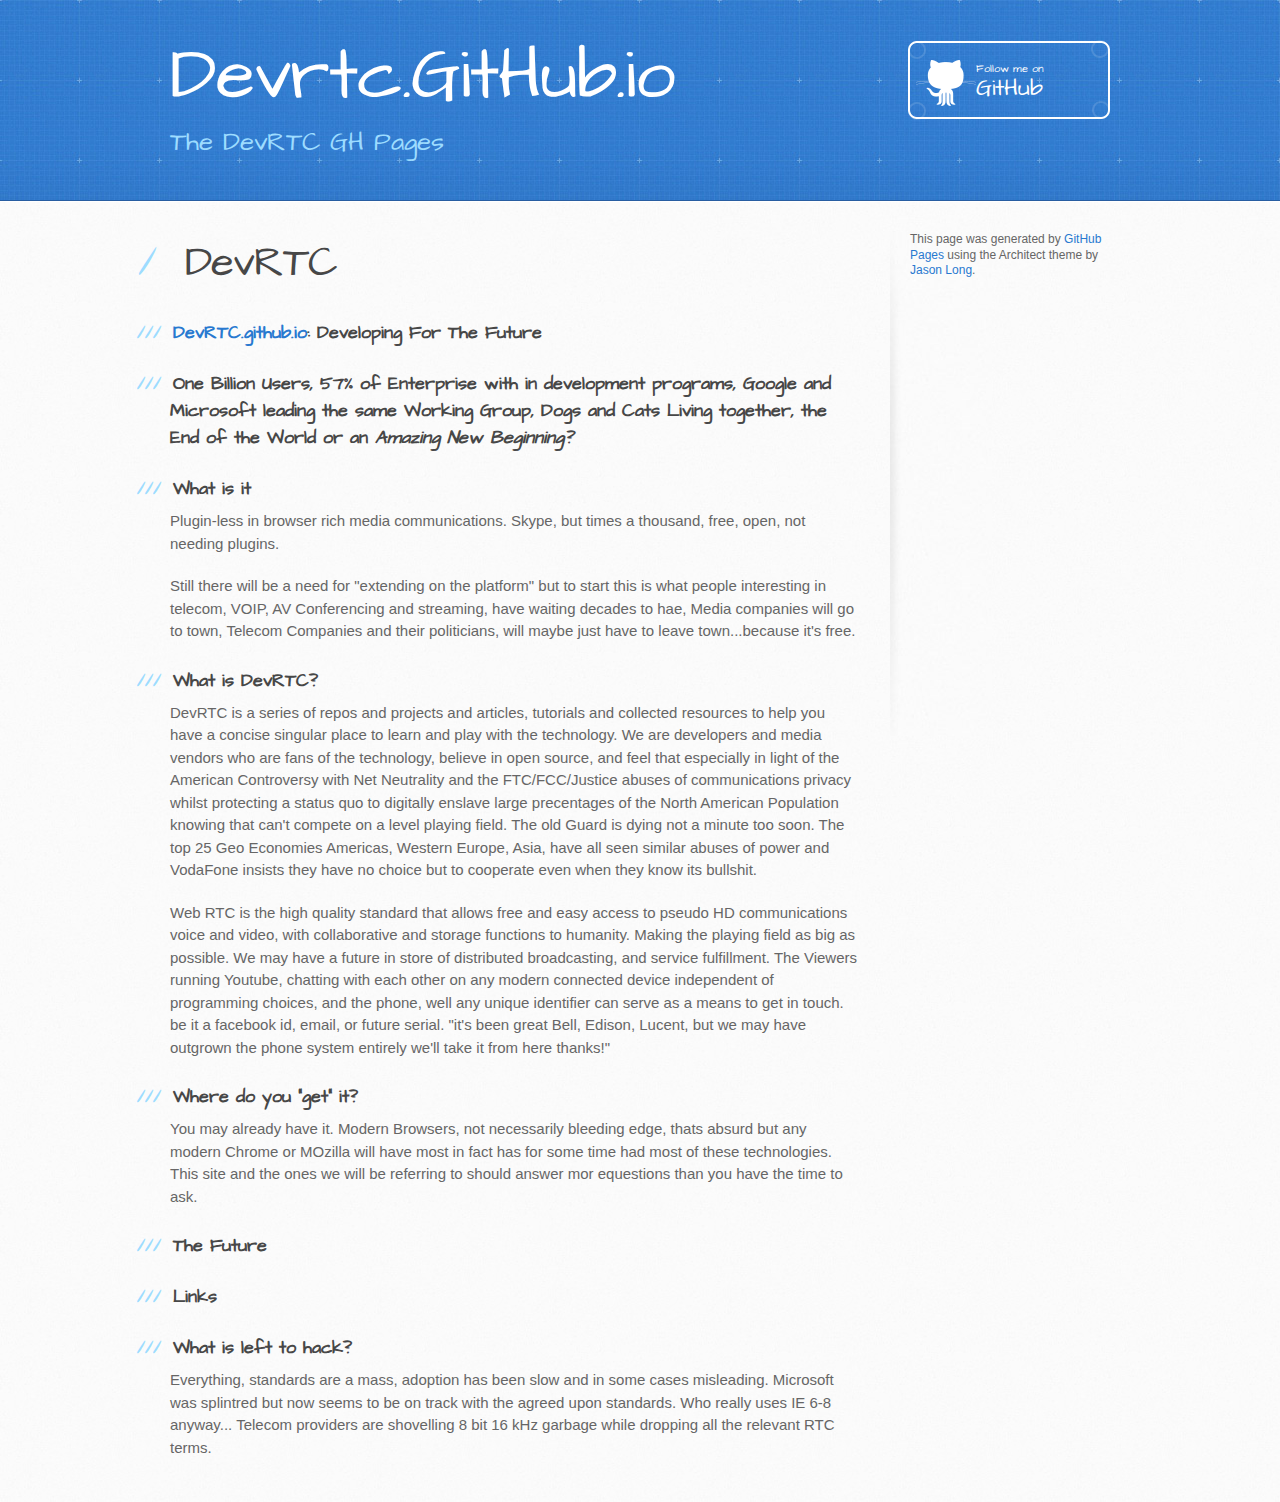
==== index.html @ 4e36e079 "Replace master branch with page content via GitHub" ====
<!DOCTYPE html>
<html>
  <head>
    <meta charset='utf-8'>
    <meta http-equiv="X-UA-Compatible" content="chrome=1">
    <meta name="viewport" content="width=device-width, initial-scale=1, maximum-scale=1">
    <link href='https://fonts.googleapis.com/css?family=Architects+Daughter' rel='stylesheet' type='text/css'>
    <link rel="stylesheet" type="text/css" href="stylesheets/stylesheet.css" media="screen">
    <link rel="stylesheet" type="text/css" href="stylesheets/pygment_trac.css" media="screen">
    <link rel="stylesheet" type="text/css" href="stylesheets/print.css" media="print">

    <!--[if lt IE 9]>
    <script src="//html5shiv.googlecode.com/svn/trunk/html5.js"></script>
    <![endif]-->

    <title>Devrtc.GitHub.io by devrtc</title>
  </head>

  <body>
    <header>
      <div class="inner">
        <h1>Devrtc.GitHub.io</h1>
        <h2>The DevRTC GH Pages</h2>
        <a href="https://github.com/devrtc" class="button"><small>Follow me on</small> GitHub</a>
      </div>
    </header>

    <div id="content-wrapper">
      <div class="inner clearfix">
        <section id="main-content">
          <h1>
<a id="devrtc" class="anchor" href="#devrtc" aria-hidden="true"><span class="octicon octicon-link"></span></a>DevRTC</h1>

<h3>
<a id="devrtcgithubio-developing-for-the-future" class="anchor" href="#devrtcgithubio-developing-for-the-future" aria-hidden="true"><span class="octicon octicon-link"></span></a>
<a href="//devrtc.github.io">DevRTC.github.io</a>: Developing For The Future</h3>

<h3>
<a id="one-billion-users-57-of-enterprise-with-in-development-programs-google-and-microsoft-leading-the-same-working-group-dogs-and-cats-living-together-the-end-of-the-world-or-an-amazing-new-beginning" class="anchor" href="#one-billion-users-57-of-enterprise-with-in-development-programs-google-and-microsoft-leading-the-same-working-group-dogs-and-cats-living-together-the-end-of-the-world-or-an-amazing-new-beginning" aria-hidden="true"><span class="octicon octicon-link"></span></a>One Billion Users, 57% of Enterprise with in development programs, Google and Microsoft leading the same Working Group, Dogs and Cats Living together, the End of the World or an <i>Amazing New Beginning?</i>
</h3>

<h3>
<a id="what-is-it" class="anchor" href="#what-is-it" aria-hidden="true"><span class="octicon octicon-link"></span></a>What is it</h3>

<p>Plugin-less in browser rich media communications. Skype, but times a thousand, free, open, not needing plugins. </p>

<p>Still there will be a need for "extending on the platform" but to start this is what people interesting in telecom, VOIP, AV Conferencing and streaming, have waiting decades to hae, Media companies will go to town, Telecom Companies and their politicians, will maybe just have to leave town...because it's free.</p>

<h3>
<a id="what-is-devrtc" class="anchor" href="#what-is-devrtc" aria-hidden="true"><span class="octicon octicon-link"></span></a>What is DevRTC?</h3>

<p>DevRTC is a series of repos and projects and articles, tutorials and collected resources to help you have a concise singular place to learn and play with the technology. We are developers and media vendors who are fans of the technology, believe in open source, and feel that especially in light of the American Controversy with Net Neutrality and the FTC/FCC/Justice abuses of communications privacy whilst protecting a status quo to digitally enslave large precentages of the North American Population knowing that can't compete on a level playing field. The old Guard is dying not a minute too soon. The top 25 Geo Economies Americas, Western Europe, Asia, have all seen similar abuses of power and VodaFone insists they have no choice but to cooperate even when they know its bullshit. </p>

<p>Web RTC is the high quality standard that allows free and easy access to pseudo HD communications voice and video, with collaborative and storage functions to humanity. Making the playing field as big as possible. We may have a future in store of distributed broadcasting, and service fulfillment. The Viewers running Youtube, chatting with each other on any modern connected device independent of programming choices, and the phone, well any unique identifier can serve as a means to get in touch. be it a facebook id, email, or future serial. "it's been great Bell, Edison, Lucent, but we may have outgrown the phone system entirely we'll take it from here thanks!"  </p>

<h3>
<a id="where-do-you-get-it" class="anchor" href="#where-do-you-get-it" aria-hidden="true"><span class="octicon octicon-link"></span></a>Where do you "get" it?</h3>

<p>You may already have it. Modern Browsers, not necessarily bleeding edge, thats absurd but any modern Chrome or MOzilla will have most in fact has for some time had most of these technologies. This site and the ones we will be referring to should answer mor equestions than you have the time to ask.</p>

<h3>
<a id="the-future" class="anchor" href="#the-future" aria-hidden="true"><span class="octicon octicon-link"></span></a>The Future</h3>

<h3>
<a id="links" class="anchor" href="#links" aria-hidden="true"><span class="octicon octicon-link"></span></a>Links</h3>

<h3>
<a id="what-is-left-to-hack" class="anchor" href="#what-is-left-to-hack" aria-hidden="true"><span class="octicon octicon-link"></span></a>What is left to hack?</h3>

<p>Everything, standards are a mass, adoption has been slow and in some cases misleading. Microsoft was splintred but now seems to be on track with the agreed upon standards. Who really uses IE 6-8 anyway...  Telecom providers are shovelling 8 bit 16 kHz garbage while dropping all the relevant RTC terms. </p>
        </section>

        <aside id="sidebar">


          <p>This page was generated by <a href="https://pages.github.com">GitHub Pages</a> using the Architect theme by <a href="https://twitter.com/jasonlong">Jason Long</a>.</p>
        </aside>
      </div>
    </div>

  
  </body>
</html>
---- stylesheets/stylesheet.css ----
/*! normalize.css v3.0.2 | MIT License | git.io/normalize */

/**
 * 1. Set default font family to sans-serif.
 * 2. Prevent iOS text size adjust after orientation change, without disabling
 *    user zoom.
 */

html {
  font-family: sans-serif; /* 1 */
  -ms-text-size-adjust: 100%; /* 2 */
  -webkit-text-size-adjust: 100%; /* 2 */
}

/**
 * Remove default margin.
 */

body {
  margin: 0;
}

/* HTML5 display definitions
   ========================================================================== */

/**
 * Correct `block` display not defined for any HTML5 element in IE 8/9.
 * Correct `block` display not defined for `details` or `summary` in IE 10/11
 * and Firefox.
 * Correct `block` display not defined for `main` in IE 11.
 */

article,
aside,
details,
figcaption,
figure,
footer,
header,
hgroup,
main,
menu,
nav,
section,
summary {
  display: block;
}

/**
 * 1. Correct `inline-block` display not defined in IE 8/9.
 * 2. Normalize vertical alignment of `progress` in Chrome, Firefox, and Opera.
 */

audio,
canvas,
progress,
video {
  display: inline-block; /* 1 */
  vertical-align: baseline; /* 2 */
}

/**
 * Prevent modern browsers from displaying `audio` without controls.
 * Remove excess height in iOS 5 devices.
 */

audio:not([controls]) {
  display: none;
  height: 0;
}

/**
 * Address `[hidden]` styling not present in IE 8/9/10.
 * Hide the `template` element in IE 8/9/11, Safari, and Firefox < 22.
 */

[hidden],
template {
  display: none;
}

/* Links
   ========================================================================== */

/**
 * Remove the gray background color from active links in IE 10.
 */

a {
  background-color: transparent;
}

/**
 * Improve readability when focused and also mouse hovered in all browsers.
 */

a:active,
a:hover {
  outline: 0;
}

/* Text-level semantics
   ========================================================================== */

/**
 * Address styling not present in IE 8/9/10/11, Safari, and Chrome.
 */

abbr[title] {
  border-bottom: 1px dotted;
}

/**
 * Address style set to `bolder` in Firefox 4+, Safari, and Chrome.
 */

b,
strong {
  font-weight: bold;
}

/**
 * Address styling not present in Safari and Chrome.
 */

dfn {
  font-style: italic;
}

/**
 * Address variable `h1` font-size and margin within `section` and `article`
 * contexts in Firefox 4+, Safari, and Chrome.
 */

h1 {
  font-size: 2em;
  margin: 0.67em 0;
}

/**
 * Address styling not present in IE 8/9.
 */

mark {
  background: #ff0;
  color: #000;
}

/**
 * Address inconsistent and variable font size in all browsers.
 */

small {
  font-size: 80%;
}

/**
 * Prevent `sub` and `sup` affecting `line-height` in all browsers.
 */

sub,
sup {
  font-size: 75%;
  line-height: 0;
  position: relative;
  vertical-align: baseline;
}

sup {
  top: -0.5em;
}

sub {
  bottom: -0.25em;
}

/* Embedded content
   ========================================================================== */

/**
 * Remove border when inside `a` element in IE 8/9/10.
 */

img {
  border: 0;
}

/**
 * Correct overflow not hidden in IE 9/10/11.
 */

svg:not(:root) {
  overflow: hidden;
}

/* Grouping content
   ========================================================================== */

/**
 * Address margin not present in IE 8/9 and Safari.
 */

figure {
  margin: 1em 40px;
}

/**
 * Address differences between Firefox and other browsers.
 */

hr {
  -moz-box-sizing: content-box;
  box-sizing: content-box;
  height: 0;
}

/**
 * Contain overflow in all browsers.
 */

pre {
  overflow: auto;
}

/**
 * Address odd `em`-unit font size rendering in all browsers.
 */

code,
kbd,
pre,
samp {
  font-family: monospace, monospace;
  font-size: 1em;
}

/* Forms
   ========================================================================== */

/**
 * Known limitation: by default, Chrome and Safari on OS X allow very limited
 * styling of `select`, unless a `border` property is set.
 */

/**
 * 1. Correct color not being inherited.
 *    Known issue: affects color of disabled elements.
 * 2. Correct font properties not being inherited.
 * 3. Address margins set differently in Firefox 4+, Safari, and Chrome.
 */

button,
input,
optgroup,
select,
textarea {
  color: inherit; /* 1 */
  font: inherit; /* 2 */
  margin: 0; /* 3 */
}

/**
 * Address `overflow` set to `hidden` in IE 8/9/10/11.
 */

button {
  overflow: visible;
}

/**
 * Address inconsistent `text-transform` inheritance for `button` and `select`.
 * All other form control elements do not inherit `text-transform` values.
 * Correct `button` style inheritance in Firefox, IE 8/9/10/11, and Opera.
 * Correct `select` style inheritance in Firefox.
 */

button,
select {
  text-transform: none;
}

/**
 * 1. Avoid the WebKit bug in Android 4.0.* where (2) destroys native `audio`
 *    and `video` controls.
 * 2. Correct inability to style clickable `input` types in iOS.
 * 3. Improve usability and consistency of cursor style between image-type
 *    `input` and others.
 */

button,
html input[type="button"], /* 1 */
input[type="reset"],
input[type="submit"] {
  -webkit-appearance: button; /* 2 */
  cursor: pointer; /* 3 */
}

/**
 * Re-set default cursor for disabled elements.
 */

button[disabled],
html input[disabled] {
  cursor: default;
}

/**
 * Remove inner padding and border in Firefox 4+.
 */

button::-moz-focus-inner,
input::-moz-focus-inner {
  border: 0;
  padding: 0;
}

/**
 * Address Firefox 4+ setting `line-height` on `input` using `!important` in
 * the UA stylesheet.
 */

input {
  line-height: normal;
}

/**
 * It's recommended that you don't attempt to style these elements.
 * Firefox's implementation doesn't respect box-sizing, padding, or width.
 *
 * 1. Address box sizing set to `content-box` in IE 8/9/10.
 * 2. Remove excess padding in IE 8/9/10.
 */

input[type="checkbox"],
input[type="radio"] {
  box-sizing: border-box; /* 1 */
  padding: 0; /* 2 */
}

/**
 * Fix the cursor style for Chrome's increment/decrement buttons. For certain
 * `font-size` values of the `input`, it causes the cursor style of the
 * decrement button to change from `default` to `text`.
 */

input[type="number"]::-webkit-inner-spin-button,
input[type="number"]::-webkit-outer-spin-button {
  height: auto;
}

/**
 * 1. Address `appearance` set to `searchfield` in Safari and Chrome.
 * 2. Address `box-sizing` set to `border-box` in Safari and Chrome
 *    (include `-moz` to future-proof).
 */

input[type="search"] {
  -webkit-appearance: textfield; /* 1 */
  -moz-box-sizing: content-box;
  -webkit-box-sizing: content-box; /* 2 */
  box-sizing: content-box;
}

/**
 * Remove inner padding and search cancel button in Safari and Chrome on OS X.
 * Safari (but not Chrome) clips the cancel button when the search input has
 * padding (and `textfield` appearance).
 */

input[type="search"]::-webkit-search-cancel-button,
input[type="search"]::-webkit-search-decoration {
  -webkit-appearance: none;
}

/**
 * Define consistent border, margin, and padding.
 */

fieldset {
  border: 1px solid #c0c0c0;
  margin: 0 2px;
  padding: 0.35em 0.625em 0.75em;
}

/**
 * 1. Correct `color` not being inherited in IE 8/9/10/11.
 * 2. Remove padding so people aren't caught out if they zero out fieldsets.
 */

legend {
  border: 0; /* 1 */
  padding: 0; /* 2 */
}

/**
 * Remove default vertical scrollbar in IE 8/9/10/11.
 */

textarea {
  overflow: auto;
}

/**
 * Don't inherit the `font-weight` (applied by a rule above).
 * NOTE: the default cannot safely be changed in Chrome and Safari on OS X.
 */

optgroup {
  font-weight: bold;
}

/* Tables
   ========================================================================== */

/**
 * Remove most spacing between table cells.
 */

table {
  border-collapse: collapse;
  border-spacing: 0;
}

td,
th {
  padding: 0;
}

/* LAYOUT STYLES */
body {
  font-size: 15px;
  line-height: 1.5;
  background: #fafafa url(../images/body-bg.jpg) 0 0 repeat;
  font-family: 'Helvetica Neue', Helvetica, Arial, serif;
  font-weight: 400;
  color: #666;
}

p {
  margin-top: 0;
}

a {
  color: #2879d0;
}
a:hover {
  color: #2268b2;
}

header {
  padding-top: 40px;
  padding-bottom: 40px;
  font-family: 'Architects Daughter', 'Helvetica Neue', Helvetica, Arial, serif;
  background: #2e7bcf url(../images/header-bg.jpg) 0 0 repeat-x;
  border-bottom: solid 1px #275da1;
}

header h1 {
  letter-spacing: -1px;
  font-size: 72px;
  font-weight: normal;
  color: #fff;
  line-height: 1;
  margin-top: 0;
  margin-bottom: 0.2em;
  width: 540px;
}

header h2 {
  font-size: 26px;
  color: #9ddcff;
  font-weight: normal;
  line-height: 1.3;
  width: 540px;
  letter-spacing: 0;
  margin-top: 0;
  margin-bottom: 0;
}

.inner {
  position: relative;
  width: 940px;
  margin: 0 auto;
}

#content-wrapper {
  border-top: solid 1px #fff;
  padding-top: 30px;
}

#main-content {
  width: 690px;
  float: left;
}

#main-content img {
  max-width: 100%;
}

aside#sidebar {
  width: 200px;
  padding-left: 20px;
  min-height: 504px;
  float: right;
  background: transparent url(../images/sidebar-bg.jpg) 0 0 no-repeat;
  font-size: 12px;
  line-height: 1.3;
}

aside#sidebar p.repo-owner,
aside#sidebar p.repo-owner a {
  font-weight: bold;
}

#downloads {
  margin-bottom: 40px;
}

a.button {
  width: 134px;
  height: 58px;
  line-height: 1.2;
  font-size: 23px;
  color: #fff;
  padding-left: 68px;
  padding-top: 22px;
  font-family: 'Architects Daughter', 'Helvetica Neue', Helvetica, Arial, serif;
}
a.button small {
  display: block;
  font-size: 11px;
}
header a.button {
  position: absolute;
  right: 0;
  top: 0;
  background: transparent url(../images/github-button.png) 0 0 no-repeat;
}
aside a.button {
  width: 138px;
  padding-left: 64px;
  display: block;
  background: transparent url(../images/download-button.png) 0 0 no-repeat;
  margin-bottom: 20px;
  font-size: 21px;
}

code, pre {
  font-family: Monaco, "Bitstream Vera Sans Mono", "Lucida Console", Terminal, monospace;
  color: #222;
  margin-bottom: 30px;
  font-size: 13px;
}

code {
  background-color: #f2f8fc;
  border: solid 1px #dbe7f3;
  padding: 0 3px;
}

pre {
  padding: 20px;
  background: #fff;
  text-shadow: none;
  overflow: auto;
  border: solid 1px #f2f2f2;
}
pre code {
  color: #2879d0;
  background-color: #fff;
  border: none;
  padding: 0;
}

ul, ol, dl {
  margin-bottom: 20px;
}


/* COMMON STYLES */

hr {
  height: 0;
  margin-top: 1em;
  margin-bottom: 1em;
  border: 0;
  border-top: solid 1px #ddd;
}

table {
  width: 100%;
  border: 1px solid #ebebeb;
}

th {
  font-weight: 500;
}

td {
  border: 1px solid #ebebeb;
  text-align: center;
  font-weight: 300;
}

form {
  background: #f2f2f2;
  padding: 20px;

}


/* GENERAL ELEMENT TYPE STYLES */

#main-content h1 {
  font-family: 'Architects Daughter', 'Helvetica Neue', Helvetica, Arial, serif;
  font-size: 2.8em;
  font-weight: normal;
  letter-spacing: -1px;
  margin-top: 0;
  margin-bottom: 0;
  color: #474747;
  text-indent: 6px;
}

#main-content h1:before {
  content: "/";
  color: #9ddcff;
  padding-right: 0.3em;
  margin-left: -0.9em;
}

#main-content h2 {
  font-family: 'Architects Daughter', 'Helvetica Neue', Helvetica, Arial, serif;
  font-size: 22px;
  font-weight: bold;
  margin-bottom: 8px;
  color: #474747;
  text-indent: 4px;
}
#main-content h2:before {
  content: "//";
  color: #9ddcff;
  padding-right: 0.3em;
  margin-left: -1.5em;
}

#main-content h3 {
  font-family: 'Architects Daughter', 'Helvetica Neue', Helvetica, Arial, serif;
  font-size: 18px;
  font-weight: bold;
  margin-top: 24px;
  margin-bottom: 8px;
  color: #474747;
  text-indent: 3px;
}

#main-content h3:before {
  content: "///";
  color: #9ddcff;
  padding-right: 0.3em;
  margin-left: -2em;
}

#main-content h4 {
  font-family: 'Architects Daughter', 'Helvetica Neue', Helvetica, Arial, serif;
  font-size: 15px;
  font-weight: bold;
  margin-bottom: 8px;
  color: #474747;
  text-indent: 3px;
}

h4:before {
  content: "////";
  color: #9ddcff;
  padding-right: 0.3em;
  margin-left: -2.8em;
}

#main-content h5 {
  font-family: 'Architects Daughter', 'Helvetica Neue', Helvetica, Arial, serif;
  font-size: 14px;
  margin-bottom: 8px;
  color: #474747;
  text-indent: 3px;
}
h5:before {
  content: "/////";
  color: #9ddcff;
  padding-right: 0.3em;
  margin-left: -3.2em;
}

#main-content h6 {
  font-family: 'Architects Daughter', 'Helvetica Neue', Helvetica, Arial, serif;
  font-size: .8em;
  margin-bottom: 8px;
  color: #474747;
  text-indent: 3px;
}
h6:before {
  content: "//////";
  color: #9ddcff;
  padding-right: 0.3em;
  margin-left: -3.7em;
}

p {
  margin-bottom: 20px;
}

a {
  text-decoration: none;
}

p a {
  font-weight: 400;
}

blockquote {
  font-size: 1.6em;
  border-left: 10px solid #e9e9e9;
  margin-bottom: 20px;
  padding: 0 0 0 30px;
}

ul {
  list-style: disc inside;
  padding-left: 20px;
}

ol {
  list-style: decimal inside;
  padding-left: 3px;
}

dl dd {
  font-style: italic;
  font-weight: 100;
}

footer {
  background: transparent url('../images/hr.png') 0 0 no-repeat;
  margin-top: 40px;
  padding-top: 20px;
  padding-bottom: 30px;
  font-size: 13px;
  color: #aaa;
}

footer a {
  color: #666;
}
footer a:hover {
  color: #444;
}

/* MISC */
.clearfix:after {
  clear: both;
  content: '.';
  display: block;
  visibility: hidden;
  height: 0;
}

.clearfix {display: inline-block;}
* html .clearfix {height: 1%;}
.clearfix {display: block;}

/* #Media Queries
================================================== */

/* Smaller than standard 960 (devices and browsers) */
@media only screen and (max-width: 959px) {}

/* Tablet Portrait size to standard 960 (devices and browsers) */
@media only screen and (min-width: 768px) and (max-width: 959px) {
  .inner {
    width: 740px;
  }
  header h1, header h2 {
    width: 340px;
  }
  header h1 {
    font-size: 60px;
  }
  header h2 {
    font-size: 30px;
  }
  #main-content {
    width: 490px;
  }
  #main-content h1:before,
  #main-content h2:before,
  #main-content h3:before,
  #main-content h4:before,
  #main-content h5:before,
  #main-content h6:before {
    content: none;
    padding-right: 0;
    margin-left: 0;
  }
}

/* All Mobile Sizes (devices and browser) */
@media only screen and (max-width: 767px) {
  .inner {
    width: 93%;
  }
  header {
    padding: 20px 0;
  }
  header .inner {
    position: relative;
  }
  header h1, header h2 {
    width: 100%;
  }
  header h1 {
    font-size: 48px;
  }
  header h2 {
    font-size: 24px;
  }
  header a.button {
    background-image: none;
    width: auto;
    height: auto;
    display: inline-block;
    margin-top: 15px;
    padding: 5px 10px;
    position: relative;
    text-align: center;
    font-size: 13px;
    line-height: 1;
    background-color: #9ddcff;
    color: #2879d0;
    -moz-border-radius: 5px;
    -webkit-border-radius: 5px;
    border-radius: 5px;
  }
  header a.button small {
    font-size: 13px;
    display: inline;
  }
  #main-content,
  aside#sidebar {
    float: none;
    width: 100% ! important;
  }
  aside#sidebar {
    background-image: none;
    margin-top: 20px;
    border-top: solid 1px #ddd;
    padding: 20px 0;
    min-height: 0;
  }
  aside#sidebar a.button {
    display: none;
  }
  #main-content h1:before,
  #main-content h2:before,
  #main-content h3:before,
  #main-content h4:before,
  #main-content h5:before,
  #main-content h6:before {
    content: none;
    padding-right: 0;
    margin-left: 0;
  }
}

/* Mobile Landscape Size to Tablet Portrait (devices and browsers) */
@media only screen and (min-width: 480px) and (max-width: 767px) {}

/* Mobile Portrait Size to Mobile Landscape Size (devices and browsers) */
@media only screen and (max-width: 479px) {}
---- stylesheets/pygment_trac.css ----
.highlight  { background: #ffffff; }
.highlight .c { color: #999988; font-style: italic } /* Comment */
.highlight .err { color: #a61717; background-color: #e3d2d2 } /* Error */
.highlight .k { font-weight: bold } /* Keyword */
.highlight .o { font-weight: bold } /* Operator */
.highlight .cm { color: #999988; font-style: italic } /* Comment.Multiline */
.highlight .cp { color: #999999; font-weight: bold } /* Comment.Preproc */
.highlight .c1 { color: #999988; font-style: italic } /* Comment.Single */
.highlight .cs { color: #999999; font-weight: bold; font-style: italic } /* Comment.Special */
.highlight .gd { color: #000000; background-color: #ffdddd } /* Generic.Deleted */
.highlight .gd .x { color: #000000; background-color: #ffaaaa } /* Generic.Deleted.Specific */
.highlight .ge { font-style: italic } /* Generic.Emph */
.highlight .gr { color: #aa0000 } /* Generic.Error */
.highlight .gh { color: #999999 } /* Generic.Heading */
.highlight .gi { color: #000000; background-color: #ddffdd } /* Generic.Inserted */
.highlight .gi .x { color: #000000; background-color: #aaffaa } /* Generic.Inserted.Specific */
.highlight .go { color: #888888 } /* Generic.Output */
.highlight .gp { color: #555555 } /* Generic.Prompt */
.highlight .gs { font-weight: bold } /* Generic.Strong */
.highlight .gu { color: #800080; font-weight: bold; } /* Generic.Subheading */
.highlight .gt { color: #aa0000 } /* Generic.Traceback */
.highlight .kc { font-weight: bold } /* Keyword.Constant */
.highlight .kd { font-weight: bold } /* Keyword.Declaration */
.highlight .kn { font-weight: bold } /* Keyword.Namespace */
.highlight .kp { font-weight: bold } /* Keyword.Pseudo */
.highlight .kr { font-weight: bold } /* Keyword.Reserved */
.highlight .kt { color: #445588; font-weight: bold } /* Keyword.Type */
.highlight .m { color: #009999 } /* Literal.Number */
.highlight .s { color: #d14 } /* Literal.String */
.highlight .na { color: #008080 } /* Name.Attribute */
.highlight .nb { color: #0086B3 } /* Name.Builtin */
.highlight .nc { color: #445588; font-weight: bold } /* Name.Class */
.highlight .no { color: #008080 } /* Name.Constant */
.highlight .ni { color: #800080 } /* Name.Entity */
.highlight .ne { color: #990000; font-weight: bold } /* Name.Exception */
.highlight .nf { color: #990000; font-weight: bold } /* Name.Function */
.highlight .nn { color: #555555 } /* Name.Namespace */
.highlight .nt { color: #000080 } /* Name.Tag */
.highlight .nv { color: #008080 } /* Name.Variable */
.highlight .ow { font-weight: bold } /* Operator.Word */
.highlight .w { color: #bbbbbb } /* Text.Whitespace */
.highlight .mf { color: #009999 } /* Literal.Number.Float */
.highlight .mh { color: #009999 } /* Literal.Number.Hex */
.highlight .mi { color: #009999 } /* Literal.Number.Integer */
.highlight .mo { color: #009999 } /* Literal.Number.Oct */
.highlight .sb { color: #d14 } /* Literal.String.Backtick */
.highlight .sc { color: #d14 } /* Literal.String.Char */
.highlight .sd { color: #d14 } /* Literal.String.Doc */
.highlight .s2 { color: #d14 } /* Literal.String.Double */
.highlight .se { color: #d14 } /* Literal.String.Escape */
.highlight .sh { color: #d14 } /* Literal.String.Heredoc */
.highlight .si { color: #d14 } /* Literal.String.Interpol */
.highlight .sx { color: #d14 } /* Literal.String.Other */
.highlight .sr { color: #009926 } /* Literal.String.Regex */
.highlight .s1 { color: #d14 } /* Literal.String.Single */
.highlight .ss { color: #990073 } /* Literal.String.Symbol */
.highlight .bp { color: #999999 } /* Name.Builtin.Pseudo */
.highlight .vc { color: #008080 } /* Name.Variable.Class */
.highlight .vg { color: #008080 } /* Name.Variable.Global */
.highlight .vi { color: #008080 } /* Name.Variable.Instance */
.highlight .il { color: #009999 } /* Literal.Number.Integer.Long */

.type-csharp .highlight .k { color: #0000FF }
.type-csharp .highlight .kt { color: #0000FF }
.type-csharp .highlight .nf { color: #000000; font-weight: normal }
.type-csharp .highlight .nc { color: #2B91AF }
.type-csharp .highlight .nn { color: #000000 }
.type-csharp .highlight .s { color: #A31515 }
.type-csharp .highlight .sc { color: #A31515 }
---- stylesheets/print.css ----
html, body, div, span, applet, object, iframe,
h1, h2, h3, h4, h5, h6, p, blockquote, pre,
a, abbr, acronym, address, big, cite, code,
del, dfn, em, img, ins, kbd, q, s, samp,
small, strike, strong, sub, sup, tt, var,
b, u, i, center,
dl, dt, dd, ol, ul, li,
fieldset, form, label, legend,
table, caption, tbody, tfoot, thead, tr, th, td,
article, aside, canvas, details, embed, 
figure, figcaption, footer, header, hgroup, 
menu, nav, output, ruby, section, summary,
time, mark, audio, video {
  margin: 0;
  padding: 0;
  border: 0;
  font-size: 100%;
  font: inherit;
  vertical-align: baseline;
}
/* HTML5 display-role reset for older browsers */
article, aside, details, figcaption, figure, 
footer, header, hgroup, menu, nav, section {
  display: block;
}
body {
  line-height: 1;
}
ol, ul {
  list-style: none;
}
blockquote, q {
  quotes: none;
}
blockquote:before, blockquote:after,
q:before, q:after {
  content: '';
  content: none;
}
table {
  border-collapse: collapse;
  border-spacing: 0;
}
body {
  font-size: 13px;
  line-height: 1.5; 
  font-family: 'Helvetica Neue', Helvetica, Arial, serif;
  color: #000;
}

a {
  color: #d5000d;
  font-weight: bold;
}

header {
  padding-top: 35px;
  padding-bottom: 10px;
}

header h1 {
  font-weight: bold;
  letter-spacing: -1px;
  font-size: 48px;
  color: #303030;
  line-height: 1.2;
}

header h2 {
  letter-spacing: -1px;
  font-size: 24px;
  color: #aaa;
  font-weight: normal;
  line-height: 1.3;
}
#downloads {
  display: none;
}
#main_content {
  padding-top: 20px;
}

code, pre {
  font-family: Monaco, "Bitstream Vera Sans Mono", "Lucida Console", Terminal;
  color: #222;
  margin-bottom: 30px;
  font-size: 12px;
}

code {
  padding: 0 3px;
}

pre {
  border: solid 1px #ddd;
  padding: 20px;
  overflow: auto;
}
pre code {
  padding: 0;
}

ul, ol, dl {
  margin-bottom: 20px;
}


/* COMMON STYLES */

table {
  width: 100%;
  border: 1px solid #ebebeb;
}

th {
  font-weight: 500;
}

td {
  border: 1px solid #ebebeb;
  text-align: center; 
  font-weight: 300;
}

form {
  background: #f2f2f2;
  padding: 20px;
  
}


/* GENERAL ELEMENT TYPE STYLES */

h1 {
  font-size: 2.8em;
} 

h2 {
  font-size: 22px;
  font-weight: bold;
  color: #303030;
  margin-bottom: 8px;
} 

h3 {
  color: #d5000d;
  font-size: 18px;
  font-weight: bold;
  margin-bottom: 8px;
} 
 
h4 {
  font-size: 16px;
  color: #303030;
  font-weight: bold;
} 

h5 {
  font-size: 1em;
  color: #303030;
} 

h6 {
  font-size: .8em;
  color: #303030;
} 

p {
  font-weight: 300;
  margin-bottom: 20px;
}
 
a {
  text-decoration: none;
}

p a {
  font-weight: 400;
}

blockquote {
  font-size: 1.6em;
  border-left: 10px solid #e9e9e9;
  margin-bottom: 20px;
  padding: 0 0 0 30px;
}

ul li {
  list-style: disc inside;
  padding-left: 20px;
}

ol li {
  list-style: decimal inside;
  padding-left: 3px;
}

dl dd {
  font-style: italic;
  font-weight: 100;
}

footer {
  margin-top: 40px;
  padding-top: 20px;
  padding-bottom: 30px;
  font-size: 13px;
  color: #aaa;
}

footer a {
  color: #666;
}

/* MISC */
.clearfix:after {
  clear: both;
  content: '.';
  display: block;
  visibility: hidden;
  height: 0;
}

.clearfix {display: inline-block;}
* html .clearfix {height: 1%;}
.clearfix {display: block;}
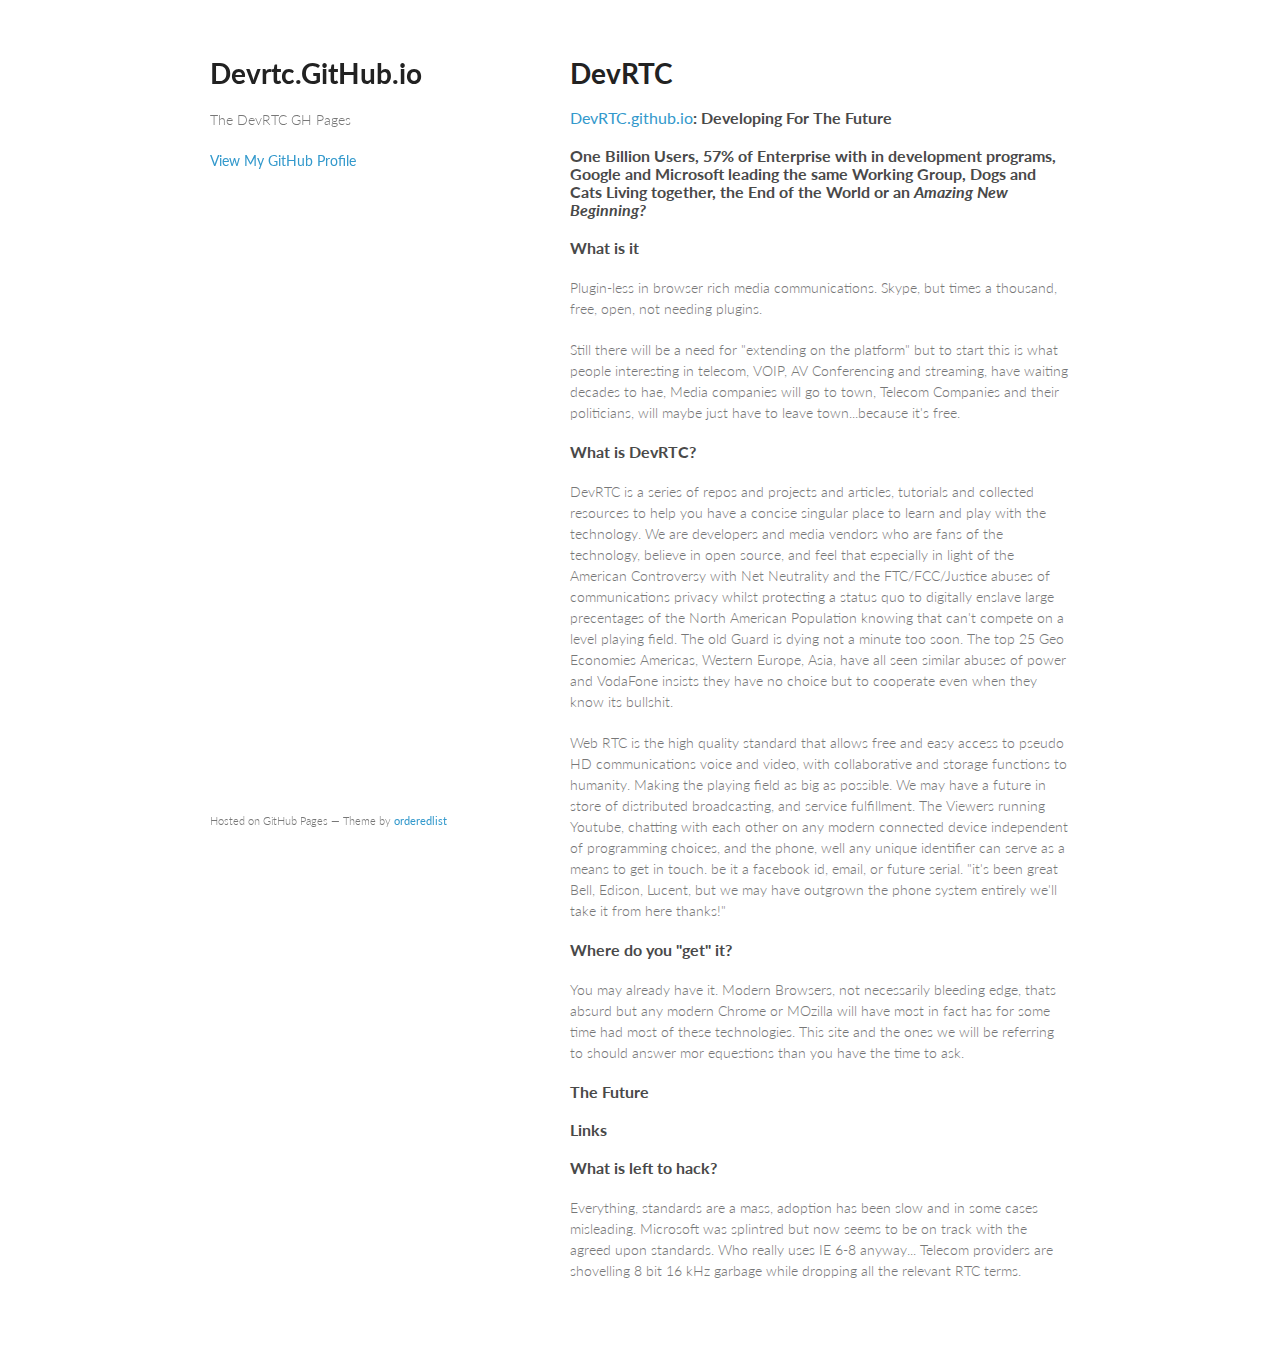
==== commit 3dcf35c6: "Replace master branch with page content via GitHub" ====
--- a/index.html
+++ b/index.html
@@ -1,34 +1,29 @@
-<!DOCTYPE html>
+<!doctype html>
 <html>
   <head>
-    <meta charset='utf-8'>
+    <meta charset="utf-8">
     <meta http-equiv="X-UA-Compatible" content="chrome=1">
-    <meta name="viewport" content="width=device-width, initial-scale=1, maximum-scale=1">
-    <link href='https://fonts.googleapis.com/css?family=Architects+Daughter' rel='stylesheet' type='text/css'>
-    <link rel="stylesheet" type="text/css" href="stylesheets/stylesheet.css" media="screen">
-    <link rel="stylesheet" type="text/css" href="stylesheets/pygment_trac.css" media="screen">
-    <link rel="stylesheet" type="text/css" href="stylesheets/print.css" media="print">
+    <title>Devrtc.GitHub.io by devrtc</title>
 
+    <link rel="stylesheet" href="stylesheets/styles.css">
+    <link rel="stylesheet" href="stylesheets/pygment_trac.css">
+    <meta name="viewport" content="width=device-width, initial-scale=1, user-scalable=no">
     <!--[if lt IE 9]>
     <script src="//html5shiv.googlecode.com/svn/trunk/html5.js"></script>
     <![endif]-->
+  </head>
+  <body>
+    <div class="wrapper">
+      <header>
+        <h1>Devrtc.GitHub.io</h1>
+        <p>The DevRTC GH Pages</p>
 
-    <title>Devrtc.GitHub.io by devrtc</title>
-  </head>
 
-  <body>
-    <header>
-      <div class="inner">
-        <h1>Devrtc.GitHub.io</h1>
-        <h2>The DevRTC GH Pages</h2>
-        <a href="https://github.com/devrtc" class="button"><small>Follow me on</small> GitHub</a>
-      </div>
-    </header>
+        <p class="view"><a href="https://github.com/devrtc">View My GitHub Profile</a></p>
 
-    <div id="content-wrapper">
-      <div class="inner clearfix">
-        <section id="main-content">
-          <h1>
+      </header>
+      <section>
+        <h1>
 <a id="devrtc" class="anchor" href="#devrtc" aria-hidden="true"><span class="octicon octicon-link"></span></a>DevRTC</h1>
 
 <h3>
@@ -68,16 +63,12 @@
 <a id="what-is-left-to-hack" class="anchor" href="#what-is-left-to-hack" aria-hidden="true"><span class="octicon octicon-link"></span></a>What is left to hack?</h3>
 
 <p>Everything, standards are a mass, adoption has been slow and in some cases misleading. Microsoft was splintred but now seems to be on track with the agreed upon standards. Who really uses IE 6-8 anyway...  Telecom providers are shovelling 8 bit 16 kHz garbage while dropping all the relevant RTC terms. </p>
-        </section>
-
-        <aside id="sidebar">
-
-
-          <p>This page was generated by <a href="https://pages.github.com">GitHub Pages</a> using the Architect theme by <a href="https://twitter.com/jasonlong">Jason Long</a>.</p>
-        </aside>
-      </div>
+      </section>
+      <footer>
+        <p><small>Hosted on GitHub Pages &mdash; Theme by <a href="https://github.com/orderedlist">orderedlist</a></small></p>
+      </footer>
     </div>
-
-  
+    <script src="javascripts/scale.fix.js"></script>
+    
   </body>
-</html>
+</html>--- a/stylesheets/styles.css
+++ b/stylesheets/styles.css
@@ -0,0 +1,255 @@
+@import url(https://fonts.googleapis.com/css?family=Lato:300italic,700italic,300,700);
+
+body {
+  padding:50px;
+  font:14px/1.5 Lato, "Helvetica Neue", Helvetica, Arial, sans-serif;
+  color:#777;
+  font-weight:300;
+}
+
+h1, h2, h3, h4, h5, h6 {
+  color:#222;
+  margin:0 0 20px;
+}
+
+p, ul, ol, table, pre, dl {
+  margin:0 0 20px;
+}
+
+h1, h2, h3 {
+  line-height:1.1;
+}
+
+h1 {
+  font-size:28px;
+}
+
+h2 {
+  color:#393939;
+}
+
+h3, h4, h5, h6 {
+  color:#494949;
+}
+
+a {
+  color:#39c;
+  font-weight:400;
+  text-decoration:none;
+}
+
+a small {
+  font-size:11px;
+  color:#777;
+  margin-top:-0.6em;
+  display:block;
+}
+
+.wrapper {
+  width:860px;
+  margin:0 auto;
+}
+
+blockquote {
+  border-left:1px solid #e5e5e5;
+  margin:0;
+  padding:0 0 0 20px;
+  font-style:italic;
+}
+
+code, pre {
+  font-family:Monaco, Bitstream Vera Sans Mono, Lucida Console, Terminal;
+  color:#333;
+  font-size:12px;
+}
+
+pre {
+  padding:8px 15px;
+  background: #f8f8f8;  
+  border-radius:5px;
+  border:1px solid #e5e5e5;
+  overflow-x: auto;
+}
+
+table {
+  width:100%;
+  border-collapse:collapse;
+}
+
+th, td {
+  text-align:left;
+  padding:5px 10px;
+  border-bottom:1px solid #e5e5e5;
+}
+
+dt {
+  color:#444;
+  font-weight:700;
+}
+
+th {
+  color:#444;
+}
+
+img {
+  max-width:100%;
+}
+
+header {
+  width:270px;
+  float:left;
+  position:fixed;
+}
+
+header ul {
+  list-style:none;
+  height:40px;
+  
+  padding:0;
+  
+  background: #eee;
+  background: -moz-linear-gradient(top, #f8f8f8 0%, #dddddd 100%);
+  background: -webkit-gradient(linear, left top, left bottom, color-stop(0%,#f8f8f8), color-stop(100%,#dddddd));
+  background: -webkit-linear-gradient(top, #f8f8f8 0%,#dddddd 100%);
+  background: -o-linear-gradient(top, #f8f8f8 0%,#dddddd 100%);
+  background: -ms-linear-gradient(top, #f8f8f8 0%,#dddddd 100%);
+  background: linear-gradient(top, #f8f8f8 0%,#dddddd 100%);
+  
+  border-radius:5px;
+  border:1px solid #d2d2d2;
+  box-shadow:inset #fff 0 1px 0, inset rgba(0,0,0,0.03) 0 -1px 0;
+  width:270px;
+}
+
+header li {
+  width:89px;
+  float:left;
+  border-right:1px solid #d2d2d2;
+  height:40px;
+}
+
+header ul a {
+  line-height:1;
+  font-size:11px;
+  color:#999;
+  display:block;
+  text-align:center;
+  padding-top:6px;
+  height:40px;
+}
+
+strong {
+  color:#222;
+  font-weight:700;
+}
+
+header ul li + li {
+  width:88px;
+  border-left:1px solid #fff;
+}
+
+header ul li + li + li {
+  border-right:none;
+  width:89px;
+}
+
+header ul a strong {
+  font-size:14px;
+  display:block;
+  color:#222;
+}
+
+section {
+  width:500px;
+  float:right;
+  padding-bottom:50px;
+}
+
+small {
+  font-size:11px;
+}
+
+hr {
+  border:0;
+  background:#e5e5e5;
+  height:1px;
+  margin:0 0 20px;
+}
+
+footer {
+  width:270px;
+  float:left;
+  position:fixed;
+  bottom:50px;
+}
+
+@media print, screen and (max-width: 960px) {
+  
+  div.wrapper {
+    width:auto;
+    margin:0;
+  }
+  
+  header, section, footer {
+    float:none;
+    position:static;
+    width:auto;
+  }
+  
+  header {
+    padding-right:320px;
+  }
+  
+  section {
+    border:1px solid #e5e5e5;
+    border-width:1px 0;
+    padding:20px 0;
+    margin:0 0 20px;
+  }
+  
+  header a small {
+    display:inline;
+  }
+  
+  header ul {
+    position:absolute;
+    right:50px;
+    top:52px;
+  }
+}
+
+@media print, screen and (max-width: 720px) {
+  body {
+    word-wrap:break-word;
+  }
+  
+  header {
+    padding:0;
+  }
+  
+  header ul, header p.view {
+    position:static;
+  }
+  
+  pre, code {
+    word-wrap:normal;
+  }
+}
+
+@media print, screen and (max-width: 480px) {
+  body {
+    padding:15px;
+  }
+  
+  header ul {
+    display:none;
+  }
+}
+
+@media print {
+  body {
+    padding:0.4in;
+    font-size:12pt;
+    color:#444;
+  }
+}
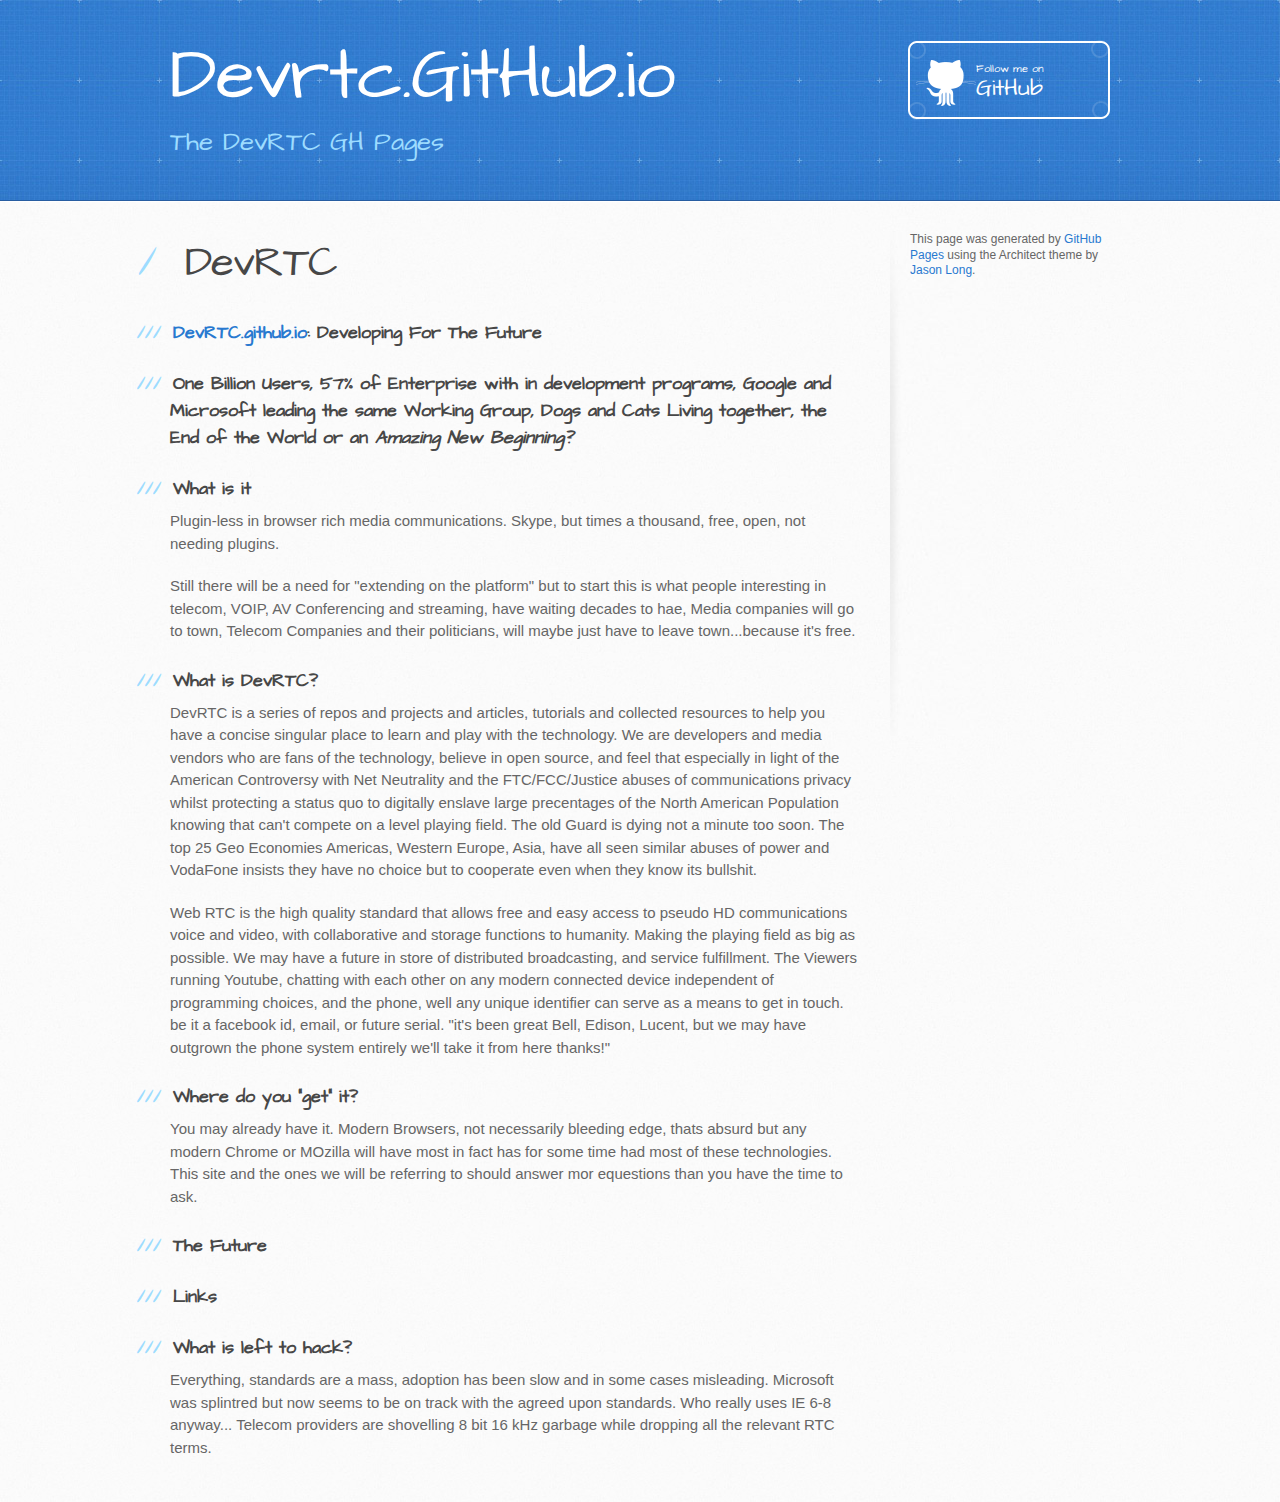
==== commit f069befc: "Replace master branch with page content via GitHub" ====
--- a/index.html
+++ b/index.html
@@ -1,29 +1,34 @@
-<!doctype html>
+<!DOCTYPE html>
 <html>
   <head>
-    <meta charset="utf-8">
+    <meta charset='utf-8'>
     <meta http-equiv="X-UA-Compatible" content="chrome=1">
-    <title>Devrtc.GitHub.io by devrtc</title>
+    <meta name="viewport" content="width=device-width, initial-scale=1, maximum-scale=1">
+    <link href='https://fonts.googleapis.com/css?family=Architects+Daughter' rel='stylesheet' type='text/css'>
+    <link rel="stylesheet" type="text/css" href="stylesheets/stylesheet.css" media="screen">
+    <link rel="stylesheet" type="text/css" href="stylesheets/pygment_trac.css" media="screen">
+    <link rel="stylesheet" type="text/css" href="stylesheets/print.css" media="print">
 
-    <link rel="stylesheet" href="stylesheets/styles.css">
-    <link rel="stylesheet" href="stylesheets/pygment_trac.css">
-    <meta name="viewport" content="width=device-width, initial-scale=1, user-scalable=no">
     <!--[if lt IE 9]>
     <script src="//html5shiv.googlecode.com/svn/trunk/html5.js"></script>
     <![endif]-->
+
+    <title>Devrtc.GitHub.io by devrtc</title>
   </head>
+
   <body>
-    <div class="wrapper">
-      <header>
+    <header>
+      <div class="inner">
         <h1>Devrtc.GitHub.io</h1>
-        <p>The DevRTC GH Pages</p>
+        <h2>The DevRTC GH Pages</h2>
+        <a href="https://github.com/devrtc" class="button"><small>Follow me on</small> GitHub</a>
+      </div>
+    </header>
 
-
-        <p class="view"><a href="https://github.com/devrtc">View My GitHub Profile</a></p>
-
-      </header>
-      <section>
-        <h1>
+    <div id="content-wrapper">
+      <div class="inner clearfix">
+        <section id="main-content">
+          <h1>
 <a id="devrtc" class="anchor" href="#devrtc" aria-hidden="true"><span class="octicon octicon-link"></span></a>DevRTC</h1>
 
 <h3>
@@ -63,12 +68,16 @@
 <a id="what-is-left-to-hack" class="anchor" href="#what-is-left-to-hack" aria-hidden="true"><span class="octicon octicon-link"></span></a>What is left to hack?</h3>
 
 <p>Everything, standards are a mass, adoption has been slow and in some cases misleading. Microsoft was splintred but now seems to be on track with the agreed upon standards. Who really uses IE 6-8 anyway...  Telecom providers are shovelling 8 bit 16 kHz garbage while dropping all the relevant RTC terms. </p>
-      </section>
-      <footer>
-        <p><small>Hosted on GitHub Pages &mdash; Theme by <a href="https://github.com/orderedlist">orderedlist</a></small></p>
-      </footer>
+        </section>
+
+        <aside id="sidebar">
+
+
+          <p>This page was generated by <a href="https://pages.github.com">GitHub Pages</a> using the Architect theme by <a href="https://twitter.com/jasonlong">Jason Long</a>.</p>
+        </aside>
+      </div>
     </div>
-    <script src="javascripts/scale.fix.js"></script>
-    
+
+  
   </body>
-</html>+</html>
--- a/stylesheets/stylesheet.css
+++ b/stylesheets/stylesheet.css
@@ -0,0 +1,879 @@
+/*! normalize.css v3.0.2 | MIT License | git.io/normalize */
+
+/**
+ * 1. Set default font family to sans-serif.
+ * 2. Prevent iOS text size adjust after orientation change, without disabling
+ *    user zoom.
+ */
+
+html {
+  font-family: sans-serif; /* 1 */
+  -ms-text-size-adjust: 100%; /* 2 */
+  -webkit-text-size-adjust: 100%; /* 2 */
+}
+
+/**
+ * Remove default margin.
+ */
+
+body {
+  margin: 0;
+}
+
+/* HTML5 display definitions
+   ========================================================================== */
+
+/**
+ * Correct `block` display not defined for any HTML5 element in IE 8/9.
+ * Correct `block` display not defined for `details` or `summary` in IE 10/11
+ * and Firefox.
+ * Correct `block` display not defined for `main` in IE 11.
+ */
+
+article,
+aside,
+details,
+figcaption,
+figure,
+footer,
+header,
+hgroup,
+main,
+menu,
+nav,
+section,
+summary {
+  display: block;
+}
+
+/**
+ * 1. Correct `inline-block` display not defined in IE 8/9.
+ * 2. Normalize vertical alignment of `progress` in Chrome, Firefox, and Opera.
+ */
+
+audio,
+canvas,
+progress,
+video {
+  display: inline-block; /* 1 */
+  vertical-align: baseline; /* 2 */
+}
+
+/**
+ * Prevent modern browsers from displaying `audio` without controls.
+ * Remove excess height in iOS 5 devices.
+ */
+
+audio:not([controls]) {
+  display: none;
+  height: 0;
+}
+
+/**
+ * Address `[hidden]` styling not present in IE 8/9/10.
+ * Hide the `template` element in IE 8/9/11, Safari, and Firefox < 22.
+ */
+
+[hidden],
+template {
+  display: none;
+}
+
+/* Links
+   ========================================================================== */
+
+/**
+ * Remove the gray background color from active links in IE 10.
+ */
+
+a {
+  background-color: transparent;
+}
+
+/**
+ * Improve readability when focused and also mouse hovered in all browsers.
+ */
+
+a:active,
+a:hover {
+  outline: 0;
+}
+
+/* Text-level semantics
+   ========================================================================== */
+
+/**
+ * Address styling not present in IE 8/9/10/11, Safari, and Chrome.
+ */
+
+abbr[title] {
+  border-bottom: 1px dotted;
+}
+
+/**
+ * Address style set to `bolder` in Firefox 4+, Safari, and Chrome.
+ */
+
+b,
+strong {
+  font-weight: bold;
+}
+
+/**
+ * Address styling not present in Safari and Chrome.
+ */
+
+dfn {
+  font-style: italic;
+}
+
+/**
+ * Address variable `h1` font-size and margin within `section` and `article`
+ * contexts in Firefox 4+, Safari, and Chrome.
+ */
+
+h1 {
+  font-size: 2em;
+  margin: 0.67em 0;
+}
+
+/**
+ * Address styling not present in IE 8/9.
+ */
+
+mark {
+  background: #ff0;
+  color: #000;
+}
+
+/**
+ * Address inconsistent and variable font size in all browsers.
+ */
+
+small {
+  font-size: 80%;
+}
+
+/**
+ * Prevent `sub` and `sup` affecting `line-height` in all browsers.
+ */
+
+sub,
+sup {
+  font-size: 75%;
+  line-height: 0;
+  position: relative;
+  vertical-align: baseline;
+}
+
+sup {
+  top: -0.5em;
+}
+
+sub {
+  bottom: -0.25em;
+}
+
+/* Embedded content
+   ========================================================================== */
+
+/**
+ * Remove border when inside `a` element in IE 8/9/10.
+ */
+
+img {
+  border: 0;
+}
+
+/**
+ * Correct overflow not hidden in IE 9/10/11.
+ */
+
+svg:not(:root) {
+  overflow: hidden;
+}
+
+/* Grouping content
+   ========================================================================== */
+
+/**
+ * Address margin not present in IE 8/9 and Safari.
+ */
+
+figure {
+  margin: 1em 40px;
+}
+
+/**
+ * Address differences between Firefox and other browsers.
+ */
+
+hr {
+  -moz-box-sizing: content-box;
+  box-sizing: content-box;
+  height: 0;
+}
+
+/**
+ * Contain overflow in all browsers.
+ */
+
+pre {
+  overflow: auto;
+}
+
+/**
+ * Address odd `em`-unit font size rendering in all browsers.
+ */
+
+code,
+kbd,
+pre,
+samp {
+  font-family: monospace, monospace;
+  font-size: 1em;
+}
+
+/* Forms
+   ========================================================================== */
+
+/**
+ * Known limitation: by default, Chrome and Safari on OS X allow very limited
+ * styling of `select`, unless a `border` property is set.
+ */
+
+/**
+ * 1. Correct color not being inherited.
+ *    Known issue: affects color of disabled elements.
+ * 2. Correct font properties not being inherited.
+ * 3. Address margins set differently in Firefox 4+, Safari, and Chrome.
+ */
+
+button,
+input,
+optgroup,
+select,
+textarea {
+  color: inherit; /* 1 */
+  font: inherit; /* 2 */
+  margin: 0; /* 3 */
+}
+
+/**
+ * Address `overflow` set to `hidden` in IE 8/9/10/11.
+ */
+
+button {
+  overflow: visible;
+}
+
+/**
+ * Address inconsistent `text-transform` inheritance for `button` and `select`.
+ * All other form control elements do not inherit `text-transform` values.
+ * Correct `button` style inheritance in Firefox, IE 8/9/10/11, and Opera.
+ * Correct `select` style inheritance in Firefox.
+ */
+
+button,
+select {
+  text-transform: none;
+}
+
+/**
+ * 1. Avoid the WebKit bug in Android 4.0.* where (2) destroys native `audio`
+ *    and `video` controls.
+ * 2. Correct inability to style clickable `input` types in iOS.
+ * 3. Improve usability and consistency of cursor style between image-type
+ *    `input` and others.
+ */
+
+button,
+html input[type="button"], /* 1 */
+input[type="reset"],
+input[type="submit"] {
+  -webkit-appearance: button; /* 2 */
+  cursor: pointer; /* 3 */
+}
+
+/**
+ * Re-set default cursor for disabled elements.
+ */
+
+button[disabled],
+html input[disabled] {
+  cursor: default;
+}
+
+/**
+ * Remove inner padding and border in Firefox 4+.
+ */
+
+button::-moz-focus-inner,
+input::-moz-focus-inner {
+  border: 0;
+  padding: 0;
+}
+
+/**
+ * Address Firefox 4+ setting `line-height` on `input` using `!important` in
+ * the UA stylesheet.
+ */
+
+input {
+  line-height: normal;
+}
+
+/**
+ * It's recommended that you don't attempt to style these elements.
+ * Firefox's implementation doesn't respect box-sizing, padding, or width.
+ *
+ * 1. Address box sizing set to `content-box` in IE 8/9/10.
+ * 2. Remove excess padding in IE 8/9/10.
+ */
+
+input[type="checkbox"],
+input[type="radio"] {
+  box-sizing: border-box; /* 1 */
+  padding: 0; /* 2 */
+}
+
+/**
+ * Fix the cursor style for Chrome's increment/decrement buttons. For certain
+ * `font-size` values of the `input`, it causes the cursor style of the
+ * decrement button to change from `default` to `text`.
+ */
+
+input[type="number"]::-webkit-inner-spin-button,
+input[type="number"]::-webkit-outer-spin-button {
+  height: auto;
+}
+
+/**
+ * 1. Address `appearance` set to `searchfield` in Safari and Chrome.
+ * 2. Address `box-sizing` set to `border-box` in Safari and Chrome
+ *    (include `-moz` to future-proof).
+ */
+
+input[type="search"] {
+  -webkit-appearance: textfield; /* 1 */
+  -moz-box-sizing: content-box;
+  -webkit-box-sizing: content-box; /* 2 */
+  box-sizing: content-box;
+}
+
+/**
+ * Remove inner padding and search cancel button in Safari and Chrome on OS X.
+ * Safari (but not Chrome) clips the cancel button when the search input has
+ * padding (and `textfield` appearance).
+ */
+
+input[type="search"]::-webkit-search-cancel-button,
+input[type="search"]::-webkit-search-decoration {
+  -webkit-appearance: none;
+}
+
+/**
+ * Define consistent border, margin, and padding.
+ */
+
+fieldset {
+  border: 1px solid #c0c0c0;
+  margin: 0 2px;
+  padding: 0.35em 0.625em 0.75em;
+}
+
+/**
+ * 1. Correct `color` not being inherited in IE 8/9/10/11.
+ * 2. Remove padding so people aren't caught out if they zero out fieldsets.
+ */
+
+legend {
+  border: 0; /* 1 */
+  padding: 0; /* 2 */
+}
+
+/**
+ * Remove default vertical scrollbar in IE 8/9/10/11.
+ */
+
+textarea {
+  overflow: auto;
+}
+
+/**
+ * Don't inherit the `font-weight` (applied by a rule above).
+ * NOTE: the default cannot safely be changed in Chrome and Safari on OS X.
+ */
+
+optgroup {
+  font-weight: bold;
+}
+
+/* Tables
+   ========================================================================== */
+
+/**
+ * Remove most spacing between table cells.
+ */
+
+table {
+  border-collapse: collapse;
+  border-spacing: 0;
+}
+
+td,
+th {
+  padding: 0;
+}
+
+/* LAYOUT STYLES */
+body {
+  font-size: 15px;
+  line-height: 1.5;
+  background: #fafafa url(../images/body-bg.jpg) 0 0 repeat;
+  font-family: 'Helvetica Neue', Helvetica, Arial, serif;
+  font-weight: 400;
+  color: #666;
+}
+
+p {
+  margin-top: 0;
+}
+
+a {
+  color: #2879d0;
+}
+a:hover {
+  color: #2268b2;
+}
+
+header {
+  padding-top: 40px;
+  padding-bottom: 40px;
+  font-family: 'Architects Daughter', 'Helvetica Neue', Helvetica, Arial, serif;
+  background: #2e7bcf url(../images/header-bg.jpg) 0 0 repeat-x;
+  border-bottom: solid 1px #275da1;
+}
+
+header h1 {
+  letter-spacing: -1px;
+  font-size: 72px;
+  font-weight: normal;
+  color: #fff;
+  line-height: 1;
+  margin-top: 0;
+  margin-bottom: 0.2em;
+  width: 540px;
+}
+
+header h2 {
+  font-size: 26px;
+  color: #9ddcff;
+  font-weight: normal;
+  line-height: 1.3;
+  width: 540px;
+  letter-spacing: 0;
+  margin-top: 0;
+  margin-bottom: 0;
+}
+
+.inner {
+  position: relative;
+  width: 940px;
+  margin: 0 auto;
+}
+
+#content-wrapper {
+  border-top: solid 1px #fff;
+  padding-top: 30px;
+}
+
+#main-content {
+  width: 690px;
+  float: left;
+}
+
+#main-content img {
+  max-width: 100%;
+}
+
+aside#sidebar {
+  width: 200px;
+  padding-left: 20px;
+  min-height: 504px;
+  float: right;
+  background: transparent url(../images/sidebar-bg.jpg) 0 0 no-repeat;
+  font-size: 12px;
+  line-height: 1.3;
+}
+
+aside#sidebar p.repo-owner,
+aside#sidebar p.repo-owner a {
+  font-weight: bold;
+}
+
+#downloads {
+  margin-bottom: 40px;
+}
+
+a.button {
+  width: 134px;
+  height: 58px;
+  line-height: 1.2;
+  font-size: 23px;
+  color: #fff;
+  padding-left: 68px;
+  padding-top: 22px;
+  font-family: 'Architects Daughter', 'Helvetica Neue', Helvetica, Arial, serif;
+}
+a.button small {
+  display: block;
+  font-size: 11px;
+}
+header a.button {
+  position: absolute;
+  right: 0;
+  top: 0;
+  background: transparent url(../images/github-button.png) 0 0 no-repeat;
+}
+aside a.button {
+  width: 138px;
+  padding-left: 64px;
+  display: block;
+  background: transparent url(../images/download-button.png) 0 0 no-repeat;
+  margin-bottom: 20px;
+  font-size: 21px;
+}
+
+code, pre {
+  font-family: Monaco, "Bitstream Vera Sans Mono", "Lucida Console", Terminal, monospace;
+  color: #222;
+  margin-bottom: 30px;
+  font-size: 13px;
+}
+
+code {
+  background-color: #f2f8fc;
+  border: solid 1px #dbe7f3;
+  padding: 0 3px;
+}
+
+pre {
+  padding: 20px;
+  background: #fff;
+  text-shadow: none;
+  overflow: auto;
+  border: solid 1px #f2f2f2;
+}
+pre code {
+  color: #2879d0;
+  background-color: #fff;
+  border: none;
+  padding: 0;
+}
+
+ul, ol, dl {
+  margin-bottom: 20px;
+}
+
+
+/* COMMON STYLES */
+
+hr {
+  height: 0;
+  margin-top: 1em;
+  margin-bottom: 1em;
+  border: 0;
+  border-top: solid 1px #ddd;
+}
+
+table {
+  width: 100%;
+  border: 1px solid #ebebeb;
+}
+
+th {
+  font-weight: 500;
+}
+
+td {
+  border: 1px solid #ebebeb;
+  text-align: center;
+  font-weight: 300;
+}
+
+form {
+  background: #f2f2f2;
+  padding: 20px;
+
+}
+
+
+/* GENERAL ELEMENT TYPE STYLES */
+
+#main-content h1 {
+  font-family: 'Architects Daughter', 'Helvetica Neue', Helvetica, Arial, serif;
+  font-size: 2.8em;
+  font-weight: normal;
+  letter-spacing: -1px;
+  margin-top: 0;
+  margin-bottom: 0;
+  color: #474747;
+  text-indent: 6px;
+}
+
+#main-content h1:before {
+  content: "/";
+  color: #9ddcff;
+  padding-right: 0.3em;
+  margin-left: -0.9em;
+}
+
+#main-content h2 {
+  font-family: 'Architects Daughter', 'Helvetica Neue', Helvetica, Arial, serif;
+  font-size: 22px;
+  font-weight: bold;
+  margin-bottom: 8px;
+  color: #474747;
+  text-indent: 4px;
+}
+#main-content h2:before {
+  content: "//";
+  color: #9ddcff;
+  padding-right: 0.3em;
+  margin-left: -1.5em;
+}
+
+#main-content h3 {
+  font-family: 'Architects Daughter', 'Helvetica Neue', Helvetica, Arial, serif;
+  font-size: 18px;
+  font-weight: bold;
+  margin-top: 24px;
+  margin-bottom: 8px;
+  color: #474747;
+  text-indent: 3px;
+}
+
+#main-content h3:before {
+  content: "///";
+  color: #9ddcff;
+  padding-right: 0.3em;
+  margin-left: -2em;
+}
+
+#main-content h4 {
+  font-family: 'Architects Daughter', 'Helvetica Neue', Helvetica, Arial, serif;
+  font-size: 15px;
+  font-weight: bold;
+  margin-bottom: 8px;
+  color: #474747;
+  text-indent: 3px;
+}
+
+h4:before {
+  content: "////";
+  color: #9ddcff;
+  padding-right: 0.3em;
+  margin-left: -2.8em;
+}
+
+#main-content h5 {
+  font-family: 'Architects Daughter', 'Helvetica Neue', Helvetica, Arial, serif;
+  font-size: 14px;
+  margin-bottom: 8px;
+  color: #474747;
+  text-indent: 3px;
+}
+h5:before {
+  content: "/////";
+  color: #9ddcff;
+  padding-right: 0.3em;
+  margin-left: -3.2em;
+}
+
+#main-content h6 {
+  font-family: 'Architects Daughter', 'Helvetica Neue', Helvetica, Arial, serif;
+  font-size: .8em;
+  margin-bottom: 8px;
+  color: #474747;
+  text-indent: 3px;
+}
+h6:before {
+  content: "//////";
+  color: #9ddcff;
+  padding-right: 0.3em;
+  margin-left: -3.7em;
+}
+
+p {
+  margin-bottom: 20px;
+}
+
+a {
+  text-decoration: none;
+}
+
+p a {
+  font-weight: 400;
+}
+
+blockquote {
+  font-size: 1.6em;
+  border-left: 10px solid #e9e9e9;
+  margin-bottom: 20px;
+  padding: 0 0 0 30px;
+}
+
+ul {
+  list-style: disc inside;
+  padding-left: 20px;
+}
+
+ol {
+  list-style: decimal inside;
+  padding-left: 3px;
+}
+
+dl dd {
+  font-style: italic;
+  font-weight: 100;
+}
+
+footer {
+  background: transparent url('../images/hr.png') 0 0 no-repeat;
+  margin-top: 40px;
+  padding-top: 20px;
+  padding-bottom: 30px;
+  font-size: 13px;
+  color: #aaa;
+}
+
+footer a {
+  color: #666;
+}
+footer a:hover {
+  color: #444;
+}
+
+/* MISC */
+.clearfix:after {
+  clear: both;
+  content: '.';
+  display: block;
+  visibility: hidden;
+  height: 0;
+}
+
+.clearfix {display: inline-block;}
+* html .clearfix {height: 1%;}
+.clearfix {display: block;}
+
+/* #Media Queries
+================================================== */
+
+/* Smaller than standard 960 (devices and browsers) */
+@media only screen and (max-width: 959px) {}
+
+/* Tablet Portrait size to standard 960 (devices and browsers) */
+@media only screen and (min-width: 768px) and (max-width: 959px) {
+  .inner {
+    width: 740px;
+  }
+  header h1, header h2 {
+    width: 340px;
+  }
+  header h1 {
+    font-size: 60px;
+  }
+  header h2 {
+    font-size: 30px;
+  }
+  #main-content {
+    width: 490px;
+  }
+  #main-content h1:before,
+  #main-content h2:before,
+  #main-content h3:before,
+  #main-content h4:before,
+  #main-content h5:before,
+  #main-content h6:before {
+    content: none;
+    padding-right: 0;
+    margin-left: 0;
+  }
+}
+
+/* All Mobile Sizes (devices and browser) */
+@media only screen and (max-width: 767px) {
+  .inner {
+    width: 93%;
+  }
+  header {
+    padding: 20px 0;
+  }
+  header .inner {
+    position: relative;
+  }
+  header h1, header h2 {
+    width: 100%;
+  }
+  header h1 {
+    font-size: 48px;
+  }
+  header h2 {
+    font-size: 24px;
+  }
+  header a.button {
+    background-image: none;
+    width: auto;
+    height: auto;
+    display: inline-block;
+    margin-top: 15px;
+    padding: 5px 10px;
+    position: relative;
+    text-align: center;
+    font-size: 13px;
+    line-height: 1;
+    background-color: #9ddcff;
+    color: #2879d0;
+    -moz-border-radius: 5px;
+    -webkit-border-radius: 5px;
+    border-radius: 5px;
+  }
+  header a.button small {
+    font-size: 13px;
+    display: inline;
+  }
+  #main-content,
+  aside#sidebar {
+    float: none;
+    width: 100% ! important;
+  }
+  aside#sidebar {
+    background-image: none;
+    margin-top: 20px;
+    border-top: solid 1px #ddd;
+    padding: 20px 0;
+    min-height: 0;
+  }
+  aside#sidebar a.button {
+    display: none;
+  }
+  #main-content h1:before,
+  #main-content h2:before,
+  #main-content h3:before,
+  #main-content h4:before,
+  #main-content h5:before,
+  #main-content h6:before {
+    content: none;
+    padding-right: 0;
+    margin-left: 0;
+  }
+}
+
+/* Mobile Landscape Size to Tablet Portrait (devices and browsers) */
+@media only screen and (min-width: 480px) and (max-width: 767px) {}
+
+/* Mobile Portrait Size to Mobile Landscape Size (devices and browsers) */
+@media only screen and (max-width: 479px) {}
+
--- a/stylesheets/print.css
+++ b/stylesheets/print.css
@@ -0,0 +1,226 @@
+html, body, div, span, applet, object, iframe,
+h1, h2, h3, h4, h5, h6, p, blockquote, pre,
+a, abbr, acronym, address, big, cite, code,
+del, dfn, em, img, ins, kbd, q, s, samp,
+small, strike, strong, sub, sup, tt, var,
+b, u, i, center,
+dl, dt, dd, ol, ul, li,
+fieldset, form, label, legend,
+table, caption, tbody, tfoot, thead, tr, th, td,
+article, aside, canvas, details, embed, 
+figure, figcaption, footer, header, hgroup, 
+menu, nav, output, ruby, section, summary,
+time, mark, audio, video {
+  margin: 0;
+  padding: 0;
+  border: 0;
+  font-size: 100%;
+  font: inherit;
+  vertical-align: baseline;
+}
+/* HTML5 display-role reset for older browsers */
+article, aside, details, figcaption, figure, 
+footer, header, hgroup, menu, nav, section {
+  display: block;
+}
+body {
+  line-height: 1;
+}
+ol, ul {
+  list-style: none;
+}
+blockquote, q {
+  quotes: none;
+}
+blockquote:before, blockquote:after,
+q:before, q:after {
+  content: '';
+  content: none;
+}
+table {
+  border-collapse: collapse;
+  border-spacing: 0;
+}
+body {
+  font-size: 13px;
+  line-height: 1.5; 
+  font-family: 'Helvetica Neue', Helvetica, Arial, serif;
+  color: #000;
+}
+
+a {
+  color: #d5000d;
+  font-weight: bold;
+}
+
+header {
+  padding-top: 35px;
+  padding-bottom: 10px;
+}
+
+header h1 {
+  font-weight: bold;
+  letter-spacing: -1px;
+  font-size: 48px;
+  color: #303030;
+  line-height: 1.2;
+}
+
+header h2 {
+  letter-spacing: -1px;
+  font-size: 24px;
+  color: #aaa;
+  font-weight: normal;
+  line-height: 1.3;
+}
+#downloads {
+  display: none;
+}
+#main_content {
+  padding-top: 20px;
+}
+
+code, pre {
+  font-family: Monaco, "Bitstream Vera Sans Mono", "Lucida Console", Terminal;
+  color: #222;
+  margin-bottom: 30px;
+  font-size: 12px;
+}
+
+code {
+  padding: 0 3px;
+}
+
+pre {
+  border: solid 1px #ddd;
+  padding: 20px;
+  overflow: auto;
+}
+pre code {
+  padding: 0;
+}
+
+ul, ol, dl {
+  margin-bottom: 20px;
+}
+
+
+/* COMMON STYLES */
+
+table {
+  width: 100%;
+  border: 1px solid #ebebeb;
+}
+
+th {
+  font-weight: 500;
+}
+
+td {
+  border: 1px solid #ebebeb;
+  text-align: center; 
+  font-weight: 300;
+}
+
+form {
+  background: #f2f2f2;
+  padding: 20px;
+  
+}
+
+
+/* GENERAL ELEMENT TYPE STYLES */
+
+h1 {
+  font-size: 2.8em;
+} 
+
+h2 {
+  font-size: 22px;
+  font-weight: bold;
+  color: #303030;
+  margin-bottom: 8px;
+} 
+
+h3 {
+  color: #d5000d;
+  font-size: 18px;
+  font-weight: bold;
+  margin-bottom: 8px;
+} 
+ 
+h4 {
+  font-size: 16px;
+  color: #303030;
+  font-weight: bold;
+} 
+
+h5 {
+  font-size: 1em;
+  color: #303030;
+} 
+
+h6 {
+  font-size: .8em;
+  color: #303030;
+} 
+
+p {
+  font-weight: 300;
+  margin-bottom: 20px;
+}
+ 
+a {
+  text-decoration: none;
+}
+
+p a {
+  font-weight: 400;
+}
+
+blockquote {
+  font-size: 1.6em;
+  border-left: 10px solid #e9e9e9;
+  margin-bottom: 20px;
+  padding: 0 0 0 30px;
+}
+
+ul li {
+  list-style: disc inside;
+  padding-left: 20px;
+}
+
+ol li {
+  list-style: decimal inside;
+  padding-left: 3px;
+}
+
+dl dd {
+  font-style: italic;
+  font-weight: 100;
+}
+
+footer {
+  margin-top: 40px;
+  padding-top: 20px;
+  padding-bottom: 30px;
+  font-size: 13px;
+  color: #aaa;
+}
+
+footer a {
+  color: #666;
+}
+
+/* MISC */
+.clearfix:after {
+  clear: both;
+  content: '.';
+  display: block;
+  visibility: hidden;
+  height: 0;
+}
+
+.clearfix {display: inline-block;}
+* html .clearfix {height: 1%;}
+.clearfix {display: block;}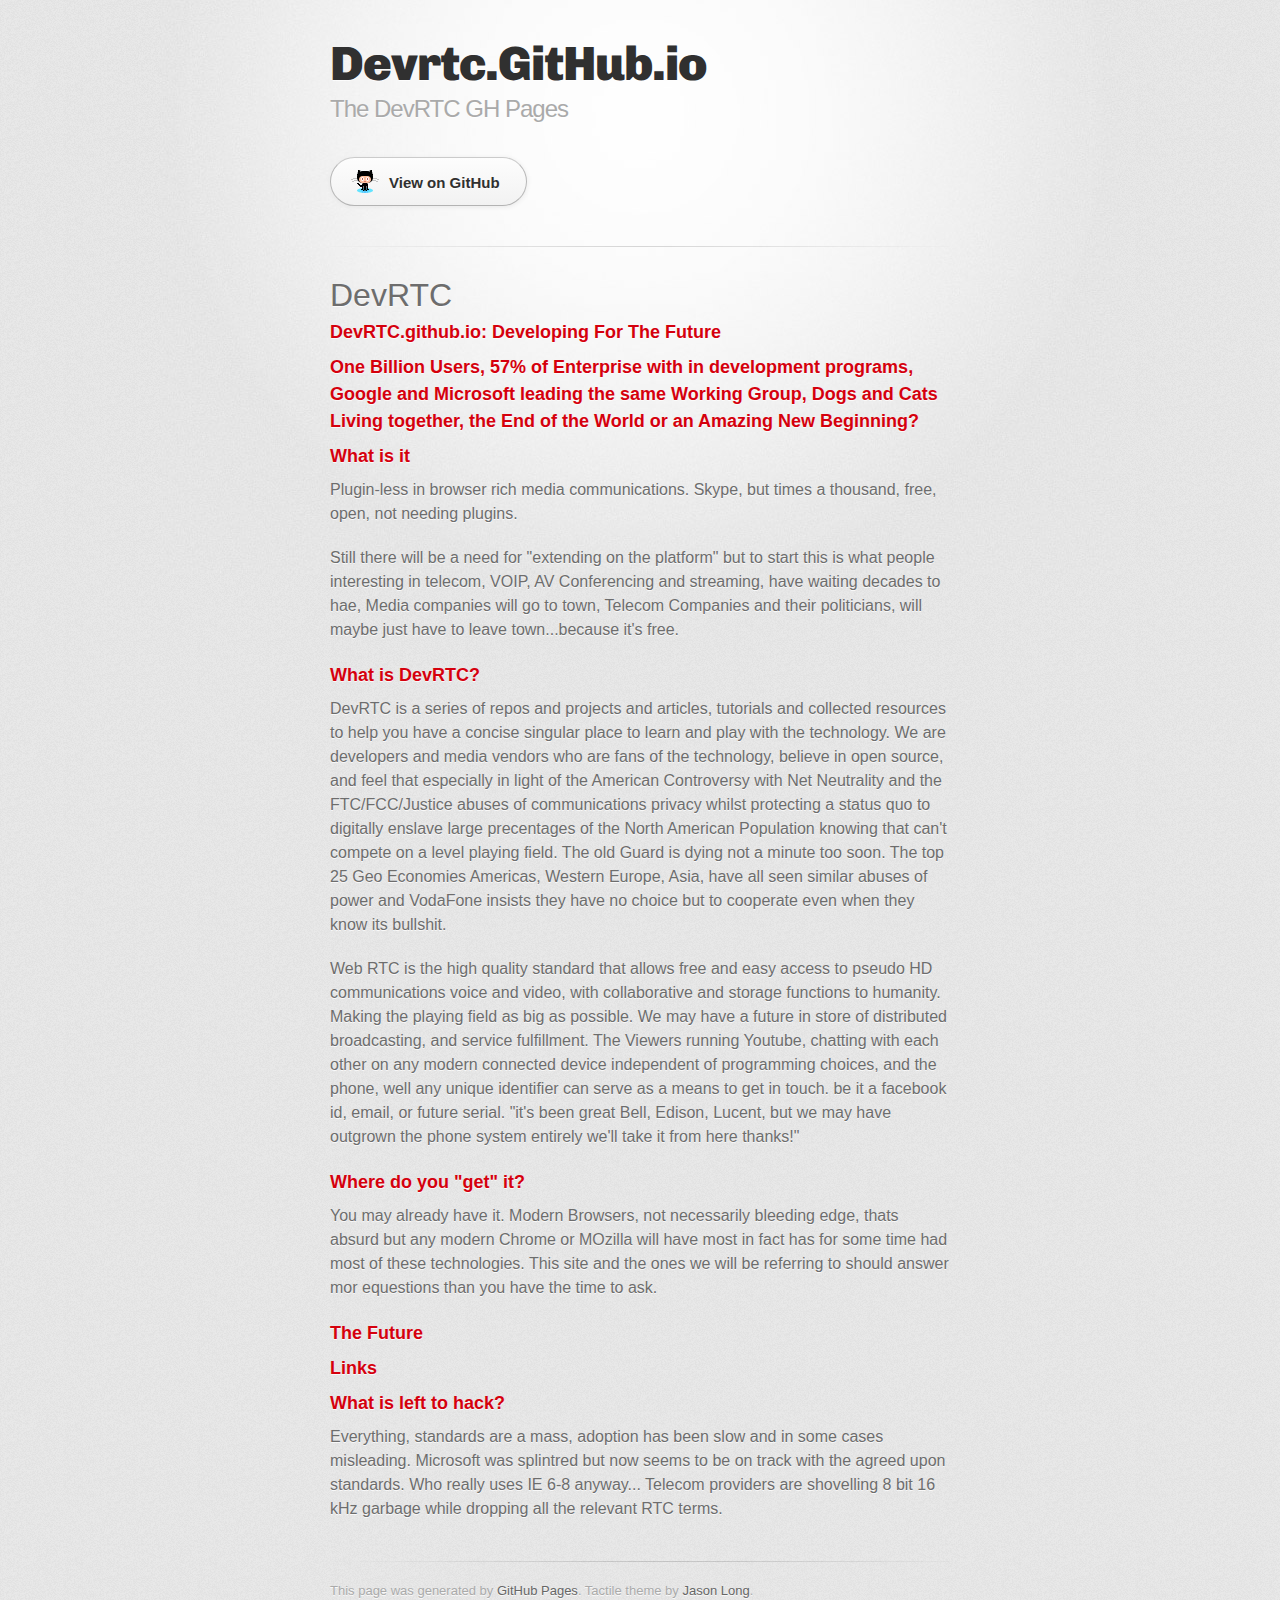
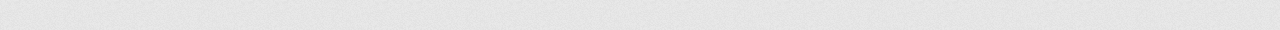
==== commit ce0dc530: "Replace master branch with page content via GitHub" ====
--- a/index.html
+++ b/index.html
@@ -3,31 +3,32 @@
   <head>
     <meta charset='utf-8'>
     <meta http-equiv="X-UA-Compatible" content="chrome=1">
-    <meta name="viewport" content="width=device-width, initial-scale=1, maximum-scale=1">
-    <link href='https://fonts.googleapis.com/css?family=Architects+Daughter' rel='stylesheet' type='text/css'>
+    <link href='https://fonts.googleapis.com/css?family=Chivo:900' rel='stylesheet' type='text/css'>
     <link rel="stylesheet" type="text/css" href="stylesheets/stylesheet.css" media="screen">
     <link rel="stylesheet" type="text/css" href="stylesheets/pygment_trac.css" media="screen">
     <link rel="stylesheet" type="text/css" href="stylesheets/print.css" media="print">
-
     <!--[if lt IE 9]>
     <script src="//html5shiv.googlecode.com/svn/trunk/html5.js"></script>
     <![endif]-->
-
     <title>Devrtc.GitHub.io by devrtc</title>
   </head>
 
   <body>
-    <header>
+    <div id="container">
       <div class="inner">
-        <h1>Devrtc.GitHub.io</h1>
-        <h2>The DevRTC GH Pages</h2>
-        <a href="https://github.com/devrtc" class="button"><small>Follow me on</small> GitHub</a>
-      </div>
-    </header>
 
-    <div id="content-wrapper">
-      <div class="inner clearfix">
-        <section id="main-content">
+        <header>
+          <h1>Devrtc.GitHub.io</h1>
+          <h2>The DevRTC GH Pages</h2>
+        </header>
+
+        <section id="downloads" class="clearfix">
+          <a href="https://github.com/devrtc" id="view-on-github" class="button"><span>View on GitHub</span></a>
+        </section>
+
+        <hr>
+
+        <section id="main_content">
           <h1>
 <a id="devrtc" class="anchor" href="#devrtc" aria-hidden="true"><span class="octicon octicon-link"></span></a>DevRTC</h1>
 
@@ -70,14 +71,12 @@
 <p>Everything, standards are a mass, adoption has been slow and in some cases misleading. Microsoft was splintred but now seems to be on track with the agreed upon standards. Who really uses IE 6-8 anyway...  Telecom providers are shovelling 8 bit 16 kHz garbage while dropping all the relevant RTC terms. </p>
         </section>
 
-        <aside id="sidebar">
+        <footer>
+          This page was generated by <a href="http://pages.github.com">GitHub Pages</a>. Tactile theme by <a href="https://twitter.com/jasonlong">Jason Long</a>.
+        </footer>
 
-
-          <p>This page was generated by <a href="https://pages.github.com">GitHub Pages</a> using the Architect theme by <a href="https://twitter.com/jasonlong">Jason Long</a>.</p>
-        </aside>
+        
       </div>
     </div>
-
-  
   </body>
-</html>
+</html>--- a/stylesheets/stylesheet.css
+++ b/stylesheets/stylesheet.css
@@ -1,515 +1,101 @@
-/*! normalize.css v3.0.2 | MIT License | git.io/normalize */
-
-/**
- * 1. Set default font family to sans-serif.
- * 2. Prevent iOS text size adjust after orientation change, without disabling
- *    user zoom.
- */
-
-html {
-  font-family: sans-serif; /* 1 */
-  -ms-text-size-adjust: 100%; /* 2 */
-  -webkit-text-size-adjust: 100%; /* 2 */
-}
-
-/**
- * Remove default margin.
- */
-
+/* http://meyerweb.com/eric/tools/css/reset/ 
+   v2.0 | 20110126
+   License: none (public domain)
+*/
+html, body, div, span, applet, object, iframe,
+h1, h2, h3, h4, h5, h6, p, blockquote, pre,
+a, abbr, acronym, address, big, cite, code,
+del, dfn, em, img, ins, kbd, q, s, samp,
+small, strike, strong, sub, sup, tt, var,
+b, u, i, center,
+dl, dt, dd, ol, ul, li,
+fieldset, form, label, legend,
+table, caption, tbody, tfoot, thead, tr, th, td,
+article, aside, canvas, details, embed, 
+figure, figcaption, footer, header, hgroup, 
+menu, nav, output, ruby, section, summary,
+time, mark, audio, video {
+	margin: 0;
+	padding: 0;
+	border: 0;
+	font-size: 100%;
+	font: inherit;
+	vertical-align: baseline;
+}
+/* HTML5 display-role reset for older browsers */
+article, aside, details, figcaption, figure, 
+footer, header, hgroup, menu, nav, section {
+	display: block;
+}
 body {
-  margin: 0;
-}
-
-/* HTML5 display definitions
-   ========================================================================== */
-
-/**
- * Correct `block` display not defined for any HTML5 element in IE 8/9.
- * Correct `block` display not defined for `details` or `summary` in IE 10/11
- * and Firefox.
- * Correct `block` display not defined for `main` in IE 11.
- */
-
-article,
-aside,
-details,
-figcaption,
-figure,
-footer,
-header,
-hgroup,
-main,
-menu,
-nav,
-section,
-summary {
-  display: block;
-}
-
-/**
- * 1. Correct `inline-block` display not defined in IE 8/9.
- * 2. Normalize vertical alignment of `progress` in Chrome, Firefox, and Opera.
- */
-
-audio,
-canvas,
-progress,
-video {
-  display: inline-block; /* 1 */
-  vertical-align: baseline; /* 2 */
-}
-
-/**
- * Prevent modern browsers from displaying `audio` without controls.
- * Remove excess height in iOS 5 devices.
- */
-
-audio:not([controls]) {
-  display: none;
-  height: 0;
-}
-
-/**
- * Address `[hidden]` styling not present in IE 8/9/10.
- * Hide the `template` element in IE 8/9/11, Safari, and Firefox < 22.
- */
-
-[hidden],
-template {
-  display: none;
-}
-
-/* Links
-   ========================================================================== */
-
-/**
- * Remove the gray background color from active links in IE 10.
- */
-
-a {
-  background-color: transparent;
-}
-
-/**
- * Improve readability when focused and also mouse hovered in all browsers.
- */
-
-a:active,
-a:hover {
-  outline: 0;
-}
-
-/* Text-level semantics
-   ========================================================================== */
-
-/**
- * Address styling not present in IE 8/9/10/11, Safari, and Chrome.
- */
-
-abbr[title] {
-  border-bottom: 1px dotted;
-}
-
-/**
- * Address style set to `bolder` in Firefox 4+, Safari, and Chrome.
- */
-
-b,
-strong {
-  font-weight: bold;
-}
-
-/**
- * Address styling not present in Safari and Chrome.
- */
-
-dfn {
-  font-style: italic;
-}
-
-/**
- * Address variable `h1` font-size and margin within `section` and `article`
- * contexts in Firefox 4+, Safari, and Chrome.
- */
-
-h1 {
-  font-size: 2em;
-  margin: 0.67em 0;
-}
-
-/**
- * Address styling not present in IE 8/9.
- */
-
-mark {
-  background: #ff0;
-  color: #000;
-}
-
-/**
- * Address inconsistent and variable font size in all browsers.
- */
-
-small {
-  font-size: 80%;
-}
-
-/**
- * Prevent `sub` and `sup` affecting `line-height` in all browsers.
- */
-
-sub,
-sup {
-  font-size: 75%;
-  line-height: 0;
-  position: relative;
-  vertical-align: baseline;
-}
-
-sup {
-  top: -0.5em;
-}
-
-sub {
-  bottom: -0.25em;
-}
-
-/* Embedded content
-   ========================================================================== */
-
-/**
- * Remove border when inside `a` element in IE 8/9/10.
- */
-
-img {
-  border: 0;
-}
-
-/**
- * Correct overflow not hidden in IE 9/10/11.
- */
-
-svg:not(:root) {
-  overflow: hidden;
-}
-
-/* Grouping content
-   ========================================================================== */
-
-/**
- * Address margin not present in IE 8/9 and Safari.
- */
-
-figure {
-  margin: 1em 40px;
-}
-
-/**
- * Address differences between Firefox and other browsers.
- */
-
-hr {
-  -moz-box-sizing: content-box;
-  box-sizing: content-box;
-  height: 0;
-}
-
-/**
- * Contain overflow in all browsers.
- */
-
-pre {
-  overflow: auto;
-}
-
-/**
- * Address odd `em`-unit font size rendering in all browsers.
- */
-
-code,
-kbd,
-pre,
-samp {
-  font-family: monospace, monospace;
-  font-size: 1em;
-}
-
-/* Forms
-   ========================================================================== */
-
-/**
- * Known limitation: by default, Chrome and Safari on OS X allow very limited
- * styling of `select`, unless a `border` property is set.
- */
-
-/**
- * 1. Correct color not being inherited.
- *    Known issue: affects color of disabled elements.
- * 2. Correct font properties not being inherited.
- * 3. Address margins set differently in Firefox 4+, Safari, and Chrome.
- */
-
-button,
-input,
-optgroup,
-select,
-textarea {
-  color: inherit; /* 1 */
-  font: inherit; /* 2 */
-  margin: 0; /* 3 */
-}
-
-/**
- * Address `overflow` set to `hidden` in IE 8/9/10/11.
- */
-
-button {
-  overflow: visible;
-}
-
-/**
- * Address inconsistent `text-transform` inheritance for `button` and `select`.
- * All other form control elements do not inherit `text-transform` values.
- * Correct `button` style inheritance in Firefox, IE 8/9/10/11, and Opera.
- * Correct `select` style inheritance in Firefox.
- */
-
-button,
-select {
-  text-transform: none;
-}
-
-/**
- * 1. Avoid the WebKit bug in Android 4.0.* where (2) destroys native `audio`
- *    and `video` controls.
- * 2. Correct inability to style clickable `input` types in iOS.
- * 3. Improve usability and consistency of cursor style between image-type
- *    `input` and others.
- */
-
-button,
-html input[type="button"], /* 1 */
-input[type="reset"],
-input[type="submit"] {
-  -webkit-appearance: button; /* 2 */
-  cursor: pointer; /* 3 */
-}
-
-/**
- * Re-set default cursor for disabled elements.
- */
-
-button[disabled],
-html input[disabled] {
-  cursor: default;
-}
-
-/**
- * Remove inner padding and border in Firefox 4+.
- */
-
-button::-moz-focus-inner,
-input::-moz-focus-inner {
-  border: 0;
-  padding: 0;
-}
-
-/**
- * Address Firefox 4+ setting `line-height` on `input` using `!important` in
- * the UA stylesheet.
- */
-
-input {
-  line-height: normal;
-}
-
-/**
- * It's recommended that you don't attempt to style these elements.
- * Firefox's implementation doesn't respect box-sizing, padding, or width.
- *
- * 1. Address box sizing set to `content-box` in IE 8/9/10.
- * 2. Remove excess padding in IE 8/9/10.
- */
-
-input[type="checkbox"],
-input[type="radio"] {
-  box-sizing: border-box; /* 1 */
-  padding: 0; /* 2 */
-}
-
-/**
- * Fix the cursor style for Chrome's increment/decrement buttons. For certain
- * `font-size` values of the `input`, it causes the cursor style of the
- * decrement button to change from `default` to `text`.
- */
-
-input[type="number"]::-webkit-inner-spin-button,
-input[type="number"]::-webkit-outer-spin-button {
-  height: auto;
-}
-
-/**
- * 1. Address `appearance` set to `searchfield` in Safari and Chrome.
- * 2. Address `box-sizing` set to `border-box` in Safari and Chrome
- *    (include `-moz` to future-proof).
- */
-
-input[type="search"] {
-  -webkit-appearance: textfield; /* 1 */
-  -moz-box-sizing: content-box;
-  -webkit-box-sizing: content-box; /* 2 */
-  box-sizing: content-box;
-}
-
-/**
- * Remove inner padding and search cancel button in Safari and Chrome on OS X.
- * Safari (but not Chrome) clips the cancel button when the search input has
- * padding (and `textfield` appearance).
- */
-
-input[type="search"]::-webkit-search-cancel-button,
-input[type="search"]::-webkit-search-decoration {
-  -webkit-appearance: none;
-}
-
-/**
- * Define consistent border, margin, and padding.
- */
-
-fieldset {
-  border: 1px solid #c0c0c0;
-  margin: 0 2px;
-  padding: 0.35em 0.625em 0.75em;
-}
-
-/**
- * 1. Correct `color` not being inherited in IE 8/9/10/11.
- * 2. Remove padding so people aren't caught out if they zero out fieldsets.
- */
-
-legend {
-  border: 0; /* 1 */
-  padding: 0; /* 2 */
-}
-
-/**
- * Remove default vertical scrollbar in IE 8/9/10/11.
- */
-
-textarea {
-  overflow: auto;
-}
-
-/**
- * Don't inherit the `font-weight` (applied by a rule above).
- * NOTE: the default cannot safely be changed in Chrome and Safari on OS X.
- */
-
-optgroup {
-  font-weight: bold;
-}
-
-/* Tables
-   ========================================================================== */
-
-/**
- * Remove most spacing between table cells.
- */
-
+	line-height: 1;
+}
+ol, ul {
+	list-style: none;
+}
+blockquote, q {
+	quotes: none;
+}
+blockquote:before, blockquote:after,
+q:before, q:after {
+	content: '';
+	content: none;
+}
 table {
-  border-collapse: collapse;
-  border-spacing: 0;
-}
-
-td,
-th {
-  padding: 0;
+	border-collapse: collapse;
+	border-spacing: 0;
 }
 
 /* LAYOUT STYLES */
 body {
-  font-size: 15px;
-  line-height: 1.5;
-  background: #fafafa url(../images/body-bg.jpg) 0 0 repeat;
+  font-size: 1em;
+  line-height: 1.5; 
+  background: #e7e7e7 url(../images/body-bg.png) 0 0 repeat;
   font-family: 'Helvetica Neue', Helvetica, Arial, serif;
-  font-weight: 400;
-  color: #666;
-}
-
-p {
-  margin-top: 0;
+  text-shadow: 0 1px 0 rgba(255, 255, 255, 0.8);
+  color: #6d6d6d;
 }
 
 a {
-  color: #2879d0;
+  color: #d5000d;
 }
 a:hover {
-  color: #2268b2;
+  color: #c5000c;
 }
 
 header {
-  padding-top: 40px;
-  padding-bottom: 40px;
-  font-family: 'Architects Daughter', 'Helvetica Neue', Helvetica, Arial, serif;
-  background: #2e7bcf url(../images/header-bg.jpg) 0 0 repeat-x;
-  border-bottom: solid 1px #275da1;
+  padding-top: 35px;
+  padding-bottom: 25px;
 }
 
 header h1 {
+  font-family: 'Chivo', 'Helvetica Neue', Helvetica, Arial, serif; font-weight: 900;
   letter-spacing: -1px;
-  font-size: 72px;
-  font-weight: normal;
-  color: #fff;
-  line-height: 1;
-  margin-top: 0;
-  margin-bottom: 0.2em;
-  width: 540px;
+  font-size: 48px;
+  color: #303030;
+  line-height: 1.2;
 }
 
 header h2 {
-  font-size: 26px;
-  color: #9ddcff;
+  letter-spacing: -1px;
+  font-size: 24px;
+  color: #aaa;
   font-weight: normal;
   line-height: 1.3;
-  width: 540px;
-  letter-spacing: 0;
-  margin-top: 0;
-  margin-bottom: 0;
+}
+
+#container {
+  background: transparent url(../images/highlight-bg.jpg) 50% 0 no-repeat;
+  min-height: 595px;
 }
 
 .inner {
-  position: relative;
-  width: 940px;
+  width: 620px;
   margin: 0 auto;
 }
 
-#content-wrapper {
-  border-top: solid 1px #fff;
-  padding-top: 30px;
-}
-
-#main-content {
-  width: 690px;
-  float: left;
-}
-
-#main-content img {
+#container .inner img {
   max-width: 100%;
-}
-
-aside#sidebar {
-  width: 200px;
-  padding-left: 20px;
-  min-height: 504px;
-  float: right;
-  background: transparent url(../images/sidebar-bg.jpg) 0 0 no-repeat;
-  font-size: 12px;
-  line-height: 1.3;
-}
-
-aside#sidebar p.repo-owner,
-aside#sidebar p.repo-owner a {
-  font-weight: bold;
 }
 
 #downloads {
@@ -517,57 +103,91 @@
 }
 
 a.button {
-  width: 134px;
-  height: 58px;
-  line-height: 1.2;
-  font-size: 23px;
-  color: #fff;
-  padding-left: 68px;
-  padding-top: 22px;
-  font-family: 'Architects Daughter', 'Helvetica Neue', Helvetica, Arial, serif;
-}
-a.button small {
+  -moz-border-radius: 30px;
+  -webkit-border-radius: 30px;                     
+  border-radius: 30px;
+  border-top: solid 1px #cbcbcb;
+  border-left: solid 1px #b7b7b7;
+  border-right: solid 1px #b7b7b7;
+  border-bottom: solid 1px #b3b3b3;
+  color: #303030;
+  line-height: 25px;
+  font-weight: bold;
+  font-size: 15px;
+  padding: 12px 8px 12px 8px;
   display: block;
-  font-size: 11px;
-}
-header a.button {
-  position: absolute;
-  right: 0;
-  top: 0;
-  background: transparent url(../images/github-button.png) 0 0 no-repeat;
-}
-aside a.button {
-  width: 138px;
-  padding-left: 64px;
+  float: left;
+  width: 179px;
+  margin-right: 14px;  
+  background: #fdfdfd; /* Old browsers */
+  background: -moz-linear-gradient(top,  #fdfdfd 0%, #f2f2f2 100%); /* FF3.6+ */
+  background: -webkit-gradient(linear, left top, left bottom, color-stop(0%,#fdfdfd), color-stop(100%,#f2f2f2)); /* Chrome,Safari4+ */
+  background: -webkit-linear-gradient(top,  #fdfdfd 0%,#f2f2f2 100%); /* Chrome10+,Safari5.1+ */
+  background: -o-linear-gradient(top,  #fdfdfd 0%,#f2f2f2 100%); /* Opera 11.10+ */
+  background: -ms-linear-gradient(top,  #fdfdfd 0%,#f2f2f2 100%); /* IE10+ */
+  background: linear-gradient(top,  #fdfdfd 0%,#f2f2f2 100%); /* W3C */
+  filter: progid:DXImageTransform.Microsoft.gradient( startColorstr='#fdfdfd', endColorstr='#f2f2f2',GradientType=0 ); /* IE6-9 */
+  -webkit-box-shadow: 10px 10px 5px #888;
+  -moz-box-shadow: 10px 10px 5px #888;
+  box-shadow: 0px 1px 5px #e8e8e8;
+}
+a.button:hover {
+  border-top: solid 1px #b7b7b7;
+  border-left: solid 1px #b3b3b3;
+  border-right: solid 1px #b3b3b3;
+  border-bottom: solid 1px #b3b3b3;
+  background: #fafafa; /* Old browsers */
+  background: -moz-linear-gradient(top,  #fdfdfd 0%, #f6f6f6 100%); /* FF3.6+ */
+  background: -webkit-gradient(linear, left top, left bottom, color-stop(0%,#fdfdfd), color-stop(100%,#f6f6f6)); /* Chrome,Safari4+ */
+  background: -webkit-linear-gradient(top,  #fdfdfd 0%,#f6f6f6 100%); /* Chrome10+,Safari5.1+ */
+  background: -o-linear-gradient(top,  #fdfdfd 0%,#f6f6f6 100%); /* Opera 11.10+ */
+  background: -ms-linear-gradient(top,  #fdfdfd 0%,#f6f6f6 100%); /* IE10+ */
+  background: linear-gradient(top,  #fdfdfd 0%,#f6f6f6, 100%); /* W3C */
+  filter: progid:DXImageTransform.Microsoft.gradient( startColorstr='#fdfdfd', endColorstr='#f6f6f6',GradientType=0 ); /* IE6-9 */
+}
+
+a.button span {
+  padding-left: 50px;
   display: block;
-  background: transparent url(../images/download-button.png) 0 0 no-repeat;
-  margin-bottom: 20px;
-  font-size: 21px;
+  height: 23px;
+}
+
+#download-zip span {
+  background: transparent url(../images/zip-icon.png) 12px 50% no-repeat;
+}
+#download-tar-gz span {
+  background: transparent url(../images/tar-gz-icon.png) 12px 50% no-repeat;
+}
+#view-on-github span {
+  background: transparent url(../images/octocat-icon.png) 12px 50% no-repeat;
+}
+#view-on-github {
+  margin-right: 0;
 }
 
 code, pre {
-  font-family: Monaco, "Bitstream Vera Sans Mono", "Lucida Console", Terminal, monospace;
+  font-family: Monaco, "Bitstream Vera Sans Mono", "Lucida Console", Terminal;
   color: #222;
   margin-bottom: 30px;
-  font-size: 13px;
+  font-size: 14px;
 }
 
 code {
-  background-color: #f2f8fc;
-  border: solid 1px #dbe7f3;
+  background-color: #f2f2f2;
+  border: solid 1px #ddd;
   padding: 0 3px;
 }
 
 pre {
   padding: 20px;
-  background: #fff;
+  background: #303030;
+  color: #f2f2f2;
   text-shadow: none;
   overflow: auto;
-  border: solid 1px #f2f2f2;
 }
 pre code {
-  color: #2879d0;
-  background-color: #fff;
+  color: #f2f2f2;
+  background-color: #303030;
   border: none;
   padding: 0;
 }
@@ -580,11 +200,20 @@
 /* COMMON STYLES */
 
 hr {
-  height: 0;
+  height: 1px;
+  line-height: 1px;
   margin-top: 1em;
-  margin-bottom: 1em;
-  border: 0;
-  border-top: solid 1px #ddd;
+  padding-bottom: 1em;
+  border: none;
+  background: transparent url('../images/hr.png') 50% 0 no-repeat;
+}
+
+strong {
+  font-weight: bold;
+}
+
+em {
+  font-style: italic;
 }
 
 table {
@@ -598,117 +227,58 @@
 
 td {
   border: 1px solid #ebebeb;
-  text-align: center;
+  text-align: center; 
   font-weight: 300;
 }
 
 form {
   background: #f2f2f2;
   padding: 20px;
-
+  
 }
 
 
 /* GENERAL ELEMENT TYPE STYLES */
 
-#main-content h1 {
-  font-family: 'Architects Daughter', 'Helvetica Neue', Helvetica, Arial, serif;
-  font-size: 2.8em;
-  font-weight: normal;
-  letter-spacing: -1px;
-  margin-top: 0;
-  margin-bottom: 0;
-  color: #474747;
-  text-indent: 6px;
-}
-
-#main-content h1:before {
-  content: "/";
-  color: #9ddcff;
-  padding-right: 0.3em;
-  margin-left: -0.9em;
-}
-
-#main-content h2 {
-  font-family: 'Architects Daughter', 'Helvetica Neue', Helvetica, Arial, serif;
+h1 {
+  font-size: 32px;
+} 
+
+h2 {
   font-size: 22px;
   font-weight: bold;
+  color: #303030;
   margin-bottom: 8px;
-  color: #474747;
-  text-indent: 4px;
-}
-#main-content h2:before {
-  content: "//";
-  color: #9ddcff;
-  padding-right: 0.3em;
-  margin-left: -1.5em;
-}
-
-#main-content h3 {
-  font-family: 'Architects Daughter', 'Helvetica Neue', Helvetica, Arial, serif;
+} 
+
+h3 {
+  color: #d5000d;
   font-size: 18px;
   font-weight: bold;
-  margin-top: 24px;
   margin-bottom: 8px;
-  color: #474747;
-  text-indent: 3px;
-}
-
-#main-content h3:before {
-  content: "///";
-  color: #9ddcff;
-  padding-right: 0.3em;
-  margin-left: -2em;
-}
-
-#main-content h4 {
-  font-family: 'Architects Daughter', 'Helvetica Neue', Helvetica, Arial, serif;
-  font-size: 15px;
-  font-weight: bold;
-  margin-bottom: 8px;
-  color: #474747;
-  text-indent: 3px;
-}
-
-h4:before {
-  content: "////";
-  color: #9ddcff;
-  padding-right: 0.3em;
-  margin-left: -2.8em;
-}
-
-#main-content h5 {
-  font-family: 'Architects Daughter', 'Helvetica Neue', Helvetica, Arial, serif;
-  font-size: 14px;
-  margin-bottom: 8px;
-  color: #474747;
-  text-indent: 3px;
-}
-h5:before {
-  content: "/////";
-  color: #9ddcff;
-  padding-right: 0.3em;
-  margin-left: -3.2em;
-}
-
-#main-content h6 {
-  font-family: 'Architects Daughter', 'Helvetica Neue', Helvetica, Arial, serif;
+} 
+ 
+h4 {
+  font-size: 16px;
+  color: #303030;
+  font-weight: bold;
+} 
+
+h5 {
+  font-size: 1em;
+  color: #303030;
+} 
+
+h6 {
   font-size: .8em;
-  margin-bottom: 8px;
-  color: #474747;
-  text-indent: 3px;
-}
-h6:before {
-  content: "//////";
-  color: #9ddcff;
-  padding-right: 0.3em;
-  margin-left: -3.7em;
-}
+  color: #303030;
+} 
 
 p {
+  font-weight: 300;
   margin-bottom: 20px;
 }
-
+ 
 a {
   text-decoration: none;
 }
@@ -724,19 +294,18 @@
   padding: 0 0 0 30px;
 }
 
-ul {
+ul li {
   list-style: disc inside;
   padding-left: 20px;
 }
 
-ol {
+ol li {
   list-style: decimal inside;
   padding-left: 3px;
 }
 
-dl dd {
-  font-style: italic;
-  font-weight: 100;
+dl dt {
+  color: #303030;
 }
 
 footer {
@@ -775,99 +344,23 @@
 @media only screen and (max-width: 959px) {}
 
 /* Tablet Portrait size to standard 960 (devices and browsers) */
-@media only screen and (min-width: 768px) and (max-width: 959px) {
-  .inner {
-    width: 740px;
-  }
-  header h1, header h2 {
-    width: 340px;
-  }
-  header h1 {
-    font-size: 60px;
-  }
-  header h2 {
-    font-size: 30px;
-  }
-  #main-content {
-    width: 490px;
-  }
-  #main-content h1:before,
-  #main-content h2:before,
-  #main-content h3:before,
-  #main-content h4:before,
-  #main-content h5:before,
-  #main-content h6:before {
-    content: none;
-    padding-right: 0;
-    margin-left: 0;
-  }
-}
+@media only screen and (min-width: 768px) and (max-width: 959px) {}
 
 /* All Mobile Sizes (devices and browser) */
 @media only screen and (max-width: 767px) {
-  .inner {
-    width: 93%;
+  header {
+    padding-top: 10px;
+    padding-bottom: 10px;
   }
-  header {
-    padding: 20px 0;
+  #downloads {
+    margin-bottom: 25px;
   }
-  header .inner {
-    position: relative;
-  }
-  header h1, header h2 {
-    width: 100%;
-  }
-  header h1 {
-    font-size: 48px;
-  }
-  header h2 {
-    font-size: 24px;
-  }
-  header a.button {
-    background-image: none;
-    width: auto;
-    height: auto;
-    display: inline-block;
-    margin-top: 15px;
-    padding: 5px 10px;
-    position: relative;
-    text-align: center;
-    font-size: 13px;
-    line-height: 1;
-    background-color: #9ddcff;
-    color: #2879d0;
-    -moz-border-radius: 5px;
-    -webkit-border-radius: 5px;
-    border-radius: 5px;
-  }
-  header a.button small {
-    font-size: 13px;
-    display: inline;
-  }
-  #main-content,
-  aside#sidebar {
-    float: none;
-    width: 100% ! important;
-  }
-  aside#sidebar {
-    background-image: none;
-    margin-top: 20px;
-    border-top: solid 1px #ddd;
-    padding: 20px 0;
-    min-height: 0;
-  }
-  aside#sidebar a.button {
+  #download-zip, #download-tar-gz {
     display: none;
   }
-  #main-content h1:before,
-  #main-content h2:before,
-  #main-content h3:before,
-  #main-content h4:before,
-  #main-content h5:before,
-  #main-content h6:before {
-    content: none;
-    padding-right: 0;
-    margin-left: 0;
+  .inner {
+    width: 94%;
+    margin: 0 auto;
   }
 }
 
@@ -876,4 +369,3 @@
 
 /* Mobile Portrait Size to Mobile Landscape Size (devices and browsers) */
 @media only screen and (max-width: 479px) {}
-
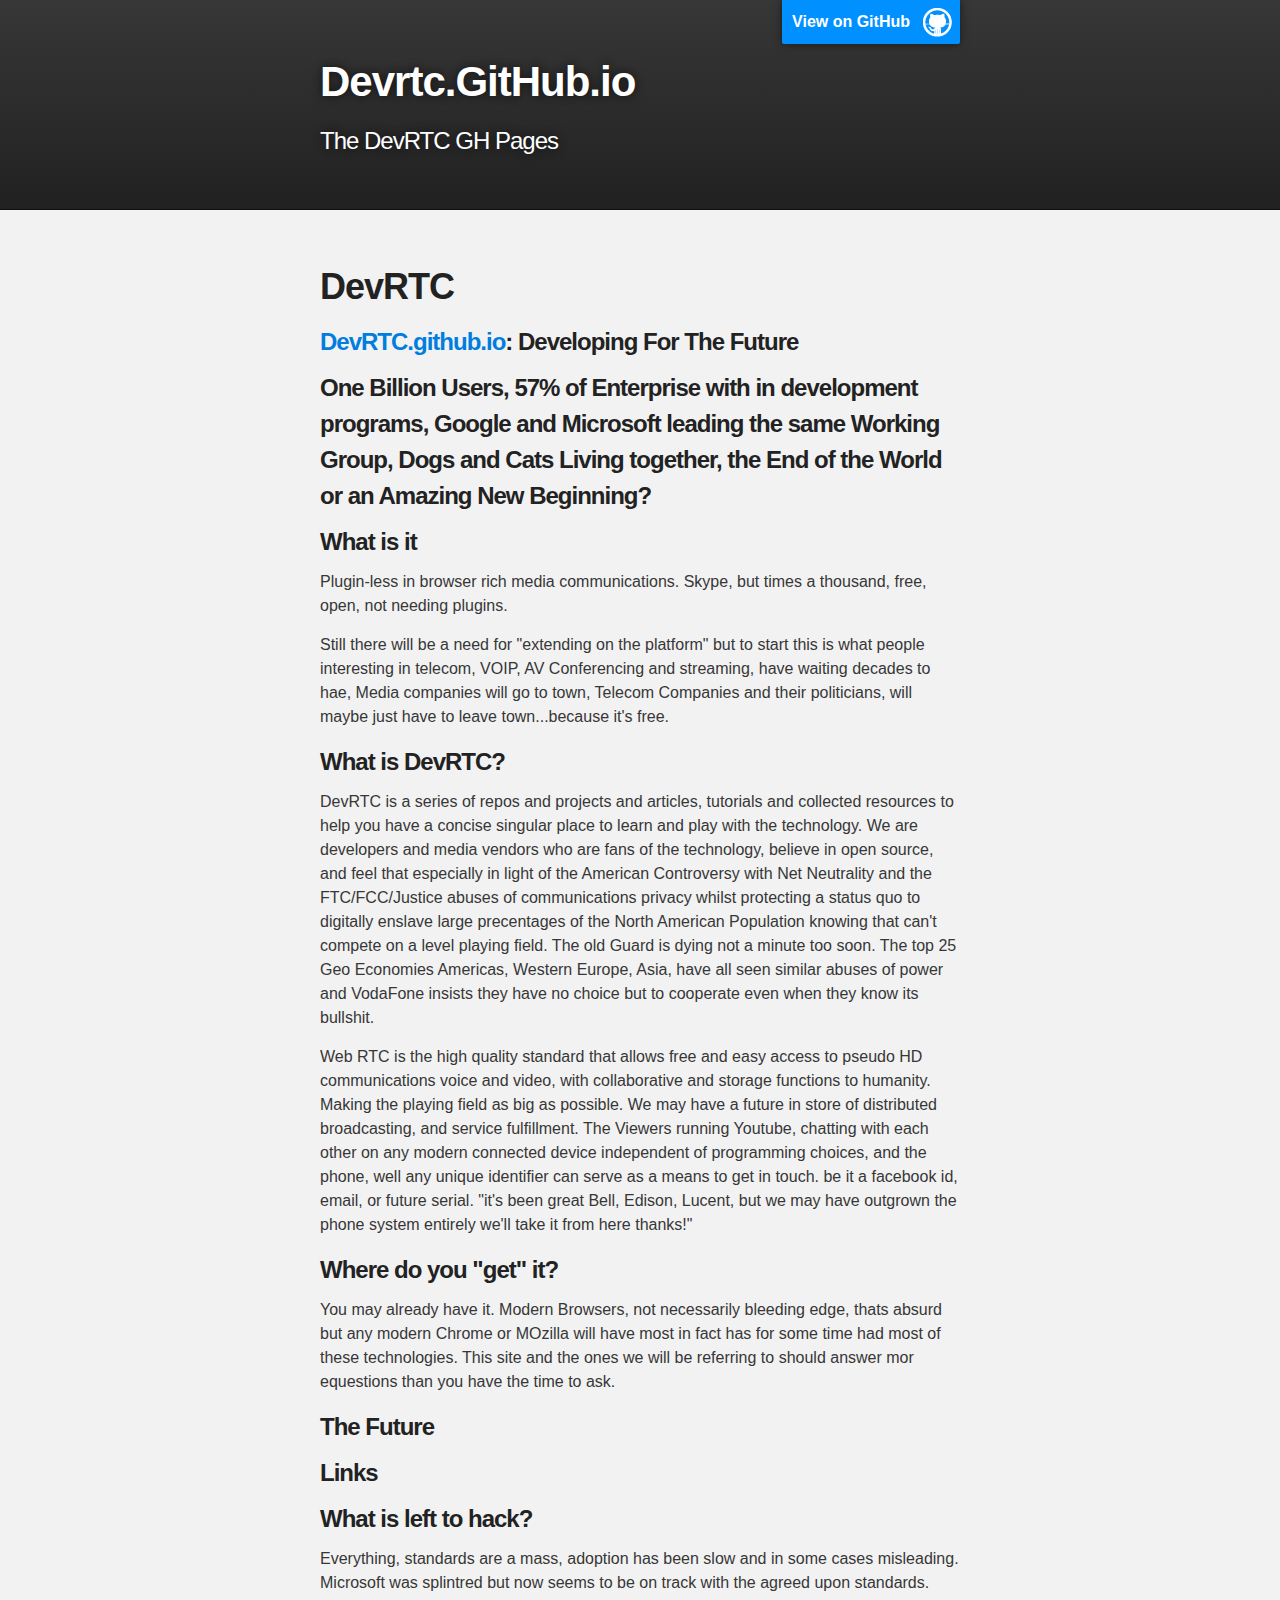
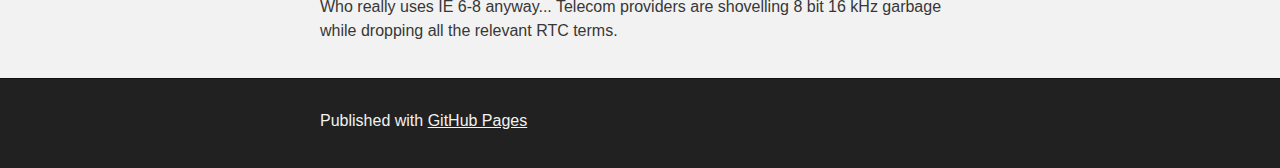
==== commit 863fc8ac: "Replace master branch with page content via GitHub" ====
--- a/index.html
+++ b/index.html
@@ -1,35 +1,33 @@
 <!DOCTYPE html>
 <html>
+
   <head>
     <meta charset='utf-8'>
     <meta http-equiv="X-UA-Compatible" content="chrome=1">
-    <link href='https://fonts.googleapis.com/css?family=Chivo:900' rel='stylesheet' type='text/css'>
-    <link rel="stylesheet" type="text/css" href="stylesheets/stylesheet.css" media="screen">
-    <link rel="stylesheet" type="text/css" href="stylesheets/pygment_trac.css" media="screen">
-    <link rel="stylesheet" type="text/css" href="stylesheets/print.css" media="print">
-    <!--[if lt IE 9]>
-    <script src="//html5shiv.googlecode.com/svn/trunk/html5.js"></script>
-    <![endif]-->
-    <title>Devrtc.GitHub.io by devrtc</title>
+    <meta name="description" content="Devrtc.GitHub.io : The DevRTC GH Pages">
+
+    <link rel="stylesheet" type="text/css" media="screen" href="stylesheets/stylesheet.css">
+
+    <title>Devrtc.GitHub.io</title>
   </head>
 
   <body>
-    <div id="container">
-      <div class="inner">
 
-        <header>
-          <h1>Devrtc.GitHub.io</h1>
-          <h2>The DevRTC GH Pages</h2>
+    <!-- HEADER -->
+    <div id="header_wrap" class="outer">
+        <header class="inner">
+          <a id="forkme_banner" href="https://github.com/devrtc">View on GitHub</a>
+
+          <h1 id="project_title">Devrtc.GitHub.io</h1>
+          <h2 id="project_tagline">The DevRTC GH Pages</h2>
+
         </header>
+    </div>
 
-        <section id="downloads" class="clearfix">
-          <a href="https://github.com/devrtc" id="view-on-github" class="button"><span>View on GitHub</span></a>
-        </section>
-
-        <hr>
-
-        <section id="main_content">
-          <h1>
+    <!-- MAIN CONTENT -->
+    <div id="main_content_wrap" class="outer">
+      <section id="main_content" class="inner">
+        <h1>
 <a id="devrtc" class="anchor" href="#devrtc" aria-hidden="true"><span class="octicon octicon-link"></span></a>DevRTC</h1>
 
 <h3>
@@ -69,14 +67,17 @@
 <a id="what-is-left-to-hack" class="anchor" href="#what-is-left-to-hack" aria-hidden="true"><span class="octicon octicon-link"></span></a>What is left to hack?</h3>
 
 <p>Everything, standards are a mass, adoption has been slow and in some cases misleading. Microsoft was splintred but now seems to be on track with the agreed upon standards. Who really uses IE 6-8 anyway...  Telecom providers are shovelling 8 bit 16 kHz garbage while dropping all the relevant RTC terms. </p>
-        </section>
+      </section>
+    </div>
 
-        <footer>
-          This page was generated by <a href="http://pages.github.com">GitHub Pages</a>. Tactile theme by <a href="https://twitter.com/jasonlong">Jason Long</a>.
-        </footer>
+    <!-- FOOTER  -->
+    <div id="footer_wrap" class="outer">
+      <footer class="inner">
+        <p>Published with <a href="http://pages.github.com">GitHub Pages</a></p>
+      </footer>
+    </div>
 
-        
-      </div>
-    </div>
+    
+
   </body>
-</html>+</html>
--- a/stylesheets/stylesheet.css
+++ b/stylesheets/stylesheet.css
@@ -1,7 +1,14 @@
-/* http://meyerweb.com/eric/tools/css/reset/ 
-   v2.0 | 20110126
-   License: none (public domain)
-*/
+/*******************************************************************************
+Slate Theme for GitHub Pages
+by Jason Costello, @jsncostello
+*******************************************************************************/
+
+@import url(pygment_trac.css);
+
+/*******************************************************************************
+MeyerWeb Reset
+*******************************************************************************/
+
 html, body, div, span, applet, object, iframe,
 h1, h2, h3, h4, h5, h6, p, blockquote, pre,
 a, abbr, acronym, address, big, cite, code,
@@ -11,361 +18,408 @@
 dl, dt, dd, ol, ul, li,
 fieldset, form, label, legend,
 table, caption, tbody, tfoot, thead, tr, th, td,
-article, aside, canvas, details, embed, 
-figure, figcaption, footer, header, hgroup, 
+article, aside, canvas, details, embed,
+figure, figcaption, footer, header, hgroup,
 menu, nav, output, ruby, section, summary,
 time, mark, audio, video {
-	margin: 0;
-	padding: 0;
-	border: 0;
-	font-size: 100%;
-	font: inherit;
-	vertical-align: baseline;
-}
+  margin: 0;
+  padding: 0;
+  border: 0;
+  font: inherit;
+  vertical-align: baseline;
+}
+
 /* HTML5 display-role reset for older browsers */
-article, aside, details, figcaption, figure, 
+article, aside, details, figcaption, figure,
 footer, header, hgroup, menu, nav, section {
-	display: block;
-}
+  display: block;
+}
+
+ol, ul {
+  list-style: none;
+}
+
+table {
+  border-collapse: collapse;
+  border-spacing: 0;
+}
+
+/*******************************************************************************
+Theme Styles
+*******************************************************************************/
+
 body {
-	line-height: 1;
-}
-ol, ul {
-	list-style: none;
-}
-blockquote, q {
-	quotes: none;
-}
-blockquote:before, blockquote:after,
-q:before, q:after {
-	content: '';
-	content: none;
-}
-table {
-	border-collapse: collapse;
-	border-spacing: 0;
-}
-
-/* LAYOUT STYLES */
-body {
-  font-size: 1em;
-  line-height: 1.5; 
-  background: #e7e7e7 url(../images/body-bg.png) 0 0 repeat;
-  font-family: 'Helvetica Neue', Helvetica, Arial, serif;
-  text-shadow: 0 1px 0 rgba(255, 255, 255, 0.8);
-  color: #6d6d6d;
+  box-sizing: border-box;
+  color:#373737;
+  background: #212121;
+  font-size: 16px;
+  font-family: 'Myriad Pro', Calibri, Helvetica, Arial, sans-serif;
+  line-height: 1.5;
+  -webkit-font-smoothing: antialiased;
+}
+
+h1, h2, h3, h4, h5, h6 {
+  margin: 10px 0;
+  font-weight: 700;
+  color:#222222;
+  font-family: 'Lucida Grande', 'Calibri', Helvetica, Arial, sans-serif;
+  letter-spacing: -1px;
+}
+
+h1 {
+  font-size: 36px;
+  font-weight: 700;
+}
+
+h2 {
+  padding-bottom: 10px;
+  font-size: 32px;
+  background: url('../images/bg_hr.png') repeat-x bottom;
+}
+
+h3 {
+  font-size: 24px;
+}
+
+h4 {
+  font-size: 21px;
+}
+
+h5 {
+  font-size: 18px;
+}
+
+h6 {
+  font-size: 16px;
+}
+
+p {
+  margin: 10px 0 15px 0;
+}
+
+footer p {
+  color: #f2f2f2;
 }
 
 a {
-  color: #d5000d;
-}
-a:hover {
-  color: #c5000c;
-}
-
-header {
-  padding-top: 35px;
-  padding-bottom: 25px;
-}
-
-header h1 {
-  font-family: 'Chivo', 'Helvetica Neue', Helvetica, Arial, serif; font-weight: 900;
-  letter-spacing: -1px;
-  font-size: 48px;
-  color: #303030;
-  line-height: 1.2;
-}
-
-header h2 {
-  letter-spacing: -1px;
-  font-size: 24px;
-  color: #aaa;
-  font-weight: normal;
-  line-height: 1.3;
-}
-
-#container {
-  background: transparent url(../images/highlight-bg.jpg) 50% 0 no-repeat;
-  min-height: 595px;
-}
-
-.inner {
-  width: 620px;
+  text-decoration: none;
+  color: #007edf;
+  text-shadow: none;
+
+  transition: color 0.5s ease;
+  transition: text-shadow 0.5s ease;
+  -webkit-transition: color 0.5s ease;
+  -webkit-transition: text-shadow 0.5s ease;
+  -moz-transition: color 0.5s ease;
+  -moz-transition: text-shadow 0.5s ease;
+  -o-transition: color 0.5s ease;
+  -o-transition: text-shadow 0.5s ease;
+  -ms-transition: color 0.5s ease;
+  -ms-transition: text-shadow 0.5s ease;
+}
+
+a:hover, a:focus {text-decoration: underline;}
+
+footer a {
+  color: #F2F2F2;
+  text-decoration: underline;
+}
+
+em {
+  font-style: italic;
+}
+
+strong {
+  font-weight: bold;
+}
+
+img {
+  position: relative;
   margin: 0 auto;
-}
-
-#container .inner img {
-  max-width: 100%;
-}
-
-#downloads {
-  margin-bottom: 40px;
-}
-
-a.button {
-  -moz-border-radius: 30px;
-  -webkit-border-radius: 30px;                     
-  border-radius: 30px;
-  border-top: solid 1px #cbcbcb;
-  border-left: solid 1px #b7b7b7;
-  border-right: solid 1px #b7b7b7;
-  border-bottom: solid 1px #b3b3b3;
-  color: #303030;
-  line-height: 25px;
+  max-width: 739px;
+  padding: 5px;
+  margin: 10px 0 10px 0;
+  border: 1px solid #ebebeb;
+
+  box-shadow: 0 0 5px #ebebeb;
+  -webkit-box-shadow: 0 0 5px #ebebeb;
+  -moz-box-shadow: 0 0 5px #ebebeb;
+  -o-box-shadow: 0 0 5px #ebebeb;
+  -ms-box-shadow: 0 0 5px #ebebeb;
+}
+
+p img {
+  display: inline;
+  margin: 0;
+  padding: 0;
+  vertical-align: middle;
+  text-align: center;
+  border: none;
+}
+
+pre, code {
+  width: 100%;
+  color: #222;
+  background-color: #fff;
+
+  font-family: Monaco, "Bitstream Vera Sans Mono", "Lucida Console", Terminal, monospace;
+  font-size: 14px;
+
+  border-radius: 2px;
+  -moz-border-radius: 2px;
+  -webkit-border-radius: 2px;
+}
+
+pre {
+  width: 100%;
+  padding: 10px;
+  box-shadow: 0 0 10px rgba(0,0,0,.1);
+  overflow: auto;
+}
+
+code {
+  padding: 3px;
+  margin: 0 3px;
+  box-shadow: 0 0 10px rgba(0,0,0,.1);
+}
+
+pre code {
+  display: block;
+  box-shadow: none;
+}
+
+blockquote {
+  color: #666;
+  margin-bottom: 20px;
+  padding: 0 0 0 20px;
+  border-left: 3px solid #bbb;
+}
+
+
+ul, ol, dl {
+  margin-bottom: 15px
+}
+
+ul {
+  list-style-position: inside;
+  list-style: disc;
+  padding-left: 20px;
+}
+
+ol {
+  list-style-position: inside;
+  list-style: decimal;
+  padding-left: 20px;
+}
+
+dl dt {
   font-weight: bold;
-  font-size: 15px;
-  padding: 12px 8px 12px 8px;
-  display: block;
-  float: left;
-  width: 179px;
-  margin-right: 14px;  
-  background: #fdfdfd; /* Old browsers */
-  background: -moz-linear-gradient(top,  #fdfdfd 0%, #f2f2f2 100%); /* FF3.6+ */
-  background: -webkit-gradient(linear, left top, left bottom, color-stop(0%,#fdfdfd), color-stop(100%,#f2f2f2)); /* Chrome,Safari4+ */
-  background: -webkit-linear-gradient(top,  #fdfdfd 0%,#f2f2f2 100%); /* Chrome10+,Safari5.1+ */
-  background: -o-linear-gradient(top,  #fdfdfd 0%,#f2f2f2 100%); /* Opera 11.10+ */
-  background: -ms-linear-gradient(top,  #fdfdfd 0%,#f2f2f2 100%); /* IE10+ */
-  background: linear-gradient(top,  #fdfdfd 0%,#f2f2f2 100%); /* W3C */
-  filter: progid:DXImageTransform.Microsoft.gradient( startColorstr='#fdfdfd', endColorstr='#f2f2f2',GradientType=0 ); /* IE6-9 */
-  -webkit-box-shadow: 10px 10px 5px #888;
-  -moz-box-shadow: 10px 10px 5px #888;
-  box-shadow: 0px 1px 5px #e8e8e8;
-}
-a.button:hover {
-  border-top: solid 1px #b7b7b7;
-  border-left: solid 1px #b3b3b3;
-  border-right: solid 1px #b3b3b3;
-  border-bottom: solid 1px #b3b3b3;
-  background: #fafafa; /* Old browsers */
-  background: -moz-linear-gradient(top,  #fdfdfd 0%, #f6f6f6 100%); /* FF3.6+ */
-  background: -webkit-gradient(linear, left top, left bottom, color-stop(0%,#fdfdfd), color-stop(100%,#f6f6f6)); /* Chrome,Safari4+ */
-  background: -webkit-linear-gradient(top,  #fdfdfd 0%,#f6f6f6 100%); /* Chrome10+,Safari5.1+ */
-  background: -o-linear-gradient(top,  #fdfdfd 0%,#f6f6f6 100%); /* Opera 11.10+ */
-  background: -ms-linear-gradient(top,  #fdfdfd 0%,#f6f6f6 100%); /* IE10+ */
-  background: linear-gradient(top,  #fdfdfd 0%,#f6f6f6, 100%); /* W3C */
-  filter: progid:DXImageTransform.Microsoft.gradient( startColorstr='#fdfdfd', endColorstr='#f6f6f6',GradientType=0 ); /* IE6-9 */
-}
-
-a.button span {
-  padding-left: 50px;
-  display: block;
-  height: 23px;
-}
-
-#download-zip span {
-  background: transparent url(../images/zip-icon.png) 12px 50% no-repeat;
-}
-#download-tar-gz span {
-  background: transparent url(../images/tar-gz-icon.png) 12px 50% no-repeat;
-}
-#view-on-github span {
-  background: transparent url(../images/octocat-icon.png) 12px 50% no-repeat;
-}
-#view-on-github {
-  margin-right: 0;
-}
-
-code, pre {
-  font-family: Monaco, "Bitstream Vera Sans Mono", "Lucida Console", Terminal;
-  color: #222;
-  margin-bottom: 30px;
-  font-size: 14px;
-}
-
-code {
-  background-color: #f2f2f2;
-  border: solid 1px #ddd;
-  padding: 0 3px;
-}
-
-pre {
-  padding: 20px;
-  background: #303030;
-  color: #f2f2f2;
-  text-shadow: none;
-  overflow: auto;
-}
-pre code {
-  color: #f2f2f2;
-  background-color: #303030;
-  border: none;
-  padding: 0;
-}
-
-ul, ol, dl {
-  margin-bottom: 20px;
-}
-
-
-/* COMMON STYLES */
+}
+
+dl dd {
+  padding-left: 20px;
+  font-style: italic;
+}
+
+dl p {
+  padding-left: 20px;
+  font-style: italic;
+}
 
 hr {
   height: 1px;
-  line-height: 1px;
-  margin-top: 1em;
-  padding-bottom: 1em;
+  margin-bottom: 5px;
   border: none;
-  background: transparent url('../images/hr.png') 50% 0 no-repeat;
-}
-
-strong {
-  font-weight: bold;
-}
-
-em {
-  font-style: italic;
+  background: url('../images/bg_hr.png') repeat-x center;
 }
 
 table {
-  width: 100%;
-  border: 1px solid #ebebeb;
-}
+  border: 1px solid #373737;
+  margin-bottom: 20px;
+  text-align: left;
+ }
 
 th {
-  font-weight: 500;
-}
+  font-family: 'Lucida Grande', 'Helvetica Neue', Helvetica, Arial, sans-serif;
+  padding: 10px;
+  background: #373737;
+  color: #fff;
+ }
 
 td {
-  border: 1px solid #ebebeb;
-  text-align: center; 
-  font-weight: 300;
-}
+  padding: 10px;
+  border: 1px solid #373737;
+ }
 
 form {
   background: #f2f2f2;
   padding: 20px;
-  
-}
-
-
-/* GENERAL ELEMENT TYPE STYLES */
-
-h1 {
+}
+
+/*******************************************************************************
+Full-Width Styles
+*******************************************************************************/
+
+.outer {
+  width: 100%;
+}
+
+.inner {
+  position: relative;
+  max-width: 640px;
+  padding: 20px 10px;
+  margin: 0 auto;
+}
+
+#forkme_banner {
+  display: block;
+  position: absolute;
+  top:0;
+  right: 10px;
+  z-index: 10;
+  padding: 10px 50px 10px 10px;
+  color: #fff;
+  background: url('../images/blacktocat.png') #0090ff no-repeat 95% 50%;
+  font-weight: 700;
+  box-shadow: 0 0 10px rgba(0,0,0,.5);
+  border-bottom-left-radius: 2px;
+  border-bottom-right-radius: 2px;
+}
+
+#header_wrap {
+  background: #212121;
+  background: -moz-linear-gradient(top, #373737, #212121);
+  background: -webkit-linear-gradient(top, #373737, #212121);
+  background: -ms-linear-gradient(top, #373737, #212121);
+  background: -o-linear-gradient(top, #373737, #212121);
+  background: linear-gradient(top, #373737, #212121);
+}
+
+#header_wrap .inner {
+  padding: 50px 10px 30px 10px;
+}
+
+#project_title {
+  margin: 0;
+  color: #fff;
+  font-size: 42px;
+  font-weight: 700;
+  text-shadow: #111 0px 0px 10px;
+}
+
+#project_tagline {
+  color: #fff;
+  font-size: 24px;
+  font-weight: 300;
+  background: none;
+  text-shadow: #111 0px 0px 10px;
+}
+
+#downloads {
+  position: absolute;
+  width: 210px;
+  z-index: 10;
+  bottom: -40px;
+  right: 0;
+  height: 70px;
+  background: url('../images/icon_download.png') no-repeat 0% 90%;
+}
+
+.zip_download_link {
+  display: block;
+  float: right;
+  width: 90px;
+  height:70px;
+  text-indent: -5000px;
+  overflow: hidden;
+  background: url(../images/sprite_download.png) no-repeat bottom left;
+}
+
+.tar_download_link {
+  display: block;
+  float: right;
+  width: 90px;
+  height:70px;
+  text-indent: -5000px;
+  overflow: hidden;
+  background: url(../images/sprite_download.png) no-repeat bottom right;
+  margin-left: 10px;
+}
+
+.zip_download_link:hover {
+  background: url(../images/sprite_download.png) no-repeat top left;
+}
+
+.tar_download_link:hover {
+  background: url(../images/sprite_download.png) no-repeat top right;
+}
+
+#main_content_wrap {
+  background: #f2f2f2;
+  border-top: 1px solid #111;
+  border-bottom: 1px solid #111;
+}
+
+#main_content {
+  padding-top: 40px;
+}
+
+#footer_wrap {
+  background: #212121;
+}
+
+
+
+/*******************************************************************************
+Small Device Styles
+*******************************************************************************/
+
+@media screen and (max-width: 480px) {
+  body {
+    font-size:14px;
+  }
+
+  #downloads {
+    display: none;
+  }
+
+  .inner {
+    min-width: 320px;
+    max-width: 480px;
+  }
+
+  #project_title {
   font-size: 32px;
-} 
-
-h2 {
-  font-size: 22px;
-  font-weight: bold;
-  color: #303030;
-  margin-bottom: 8px;
-} 
-
-h3 {
-  color: #d5000d;
-  font-size: 18px;
-  font-weight: bold;
-  margin-bottom: 8px;
-} 
- 
-h4 {
-  font-size: 16px;
-  color: #303030;
-  font-weight: bold;
-} 
-
-h5 {
-  font-size: 1em;
-  color: #303030;
-} 
-
-h6 {
-  font-size: .8em;
-  color: #303030;
-} 
-
-p {
-  font-weight: 300;
-  margin-bottom: 20px;
-}
- 
-a {
-  text-decoration: none;
-}
-
-p a {
-  font-weight: 400;
-}
-
-blockquote {
-  font-size: 1.6em;
-  border-left: 10px solid #e9e9e9;
-  margin-bottom: 20px;
-  padding: 0 0 0 30px;
-}
-
-ul li {
-  list-style: disc inside;
-  padding-left: 20px;
-}
-
-ol li {
-  list-style: decimal inside;
-  padding-left: 3px;
-}
-
-dl dt {
-  color: #303030;
-}
-
-footer {
-  background: transparent url('../images/hr.png') 0 0 no-repeat;
-  margin-top: 40px;
-  padding-top: 20px;
-  padding-bottom: 30px;
-  font-size: 13px;
-  color: #aaa;
-}
-
-footer a {
-  color: #666;
-}
-footer a:hover {
-  color: #444;
-}
-
-/* MISC */
-.clearfix:after {
-  clear: both;
-  content: '.';
-  display: block;
-  visibility: hidden;
-  height: 0;
-}
-
-.clearfix {display: inline-block;}
-* html .clearfix {height: 1%;}
-.clearfix {display: block;}
-
-/* #Media Queries
-================================================== */
-
-/* Smaller than standard 960 (devices and browsers) */
-@media only screen and (max-width: 959px) {}
-
-/* Tablet Portrait size to standard 960 (devices and browsers) */
-@media only screen and (min-width: 768px) and (max-width: 959px) {}
-
-/* All Mobile Sizes (devices and browser) */
-@media only screen and (max-width: 767px) {
-  header {
-    padding-top: 10px;
-    padding-bottom: 10px;
-  }
-  #downloads {
-    margin-bottom: 25px;
-  }
-  #download-zip, #download-tar-gz {
-    display: none;
-  }
-  .inner {
-    width: 94%;
-    margin: 0 auto;
-  }
-}
-
-/* Mobile Landscape Size to Tablet Portrait (devices and browsers) */
-@media only screen and (min-width: 480px) and (max-width: 767px) {}
-
-/* Mobile Portrait Size to Mobile Landscape Size (devices and browsers) */
-@media only screen and (max-width: 479px) {}
+  }
+
+  h1 {
+    font-size: 28px;
+  }
+
+  h2 {
+    font-size: 24px;
+  }
+
+  h3 {
+    font-size: 21px;
+  }
+
+  h4 {
+    font-size: 18px;
+  }
+
+  h5 {
+    font-size: 14px;
+  }
+
+  h6 {
+    font-size: 12px;
+  }
+
+  code, pre {
+    min-width: 320px;
+    max-width: 480px;
+    font-size: 11px;
+  }
+
+}
